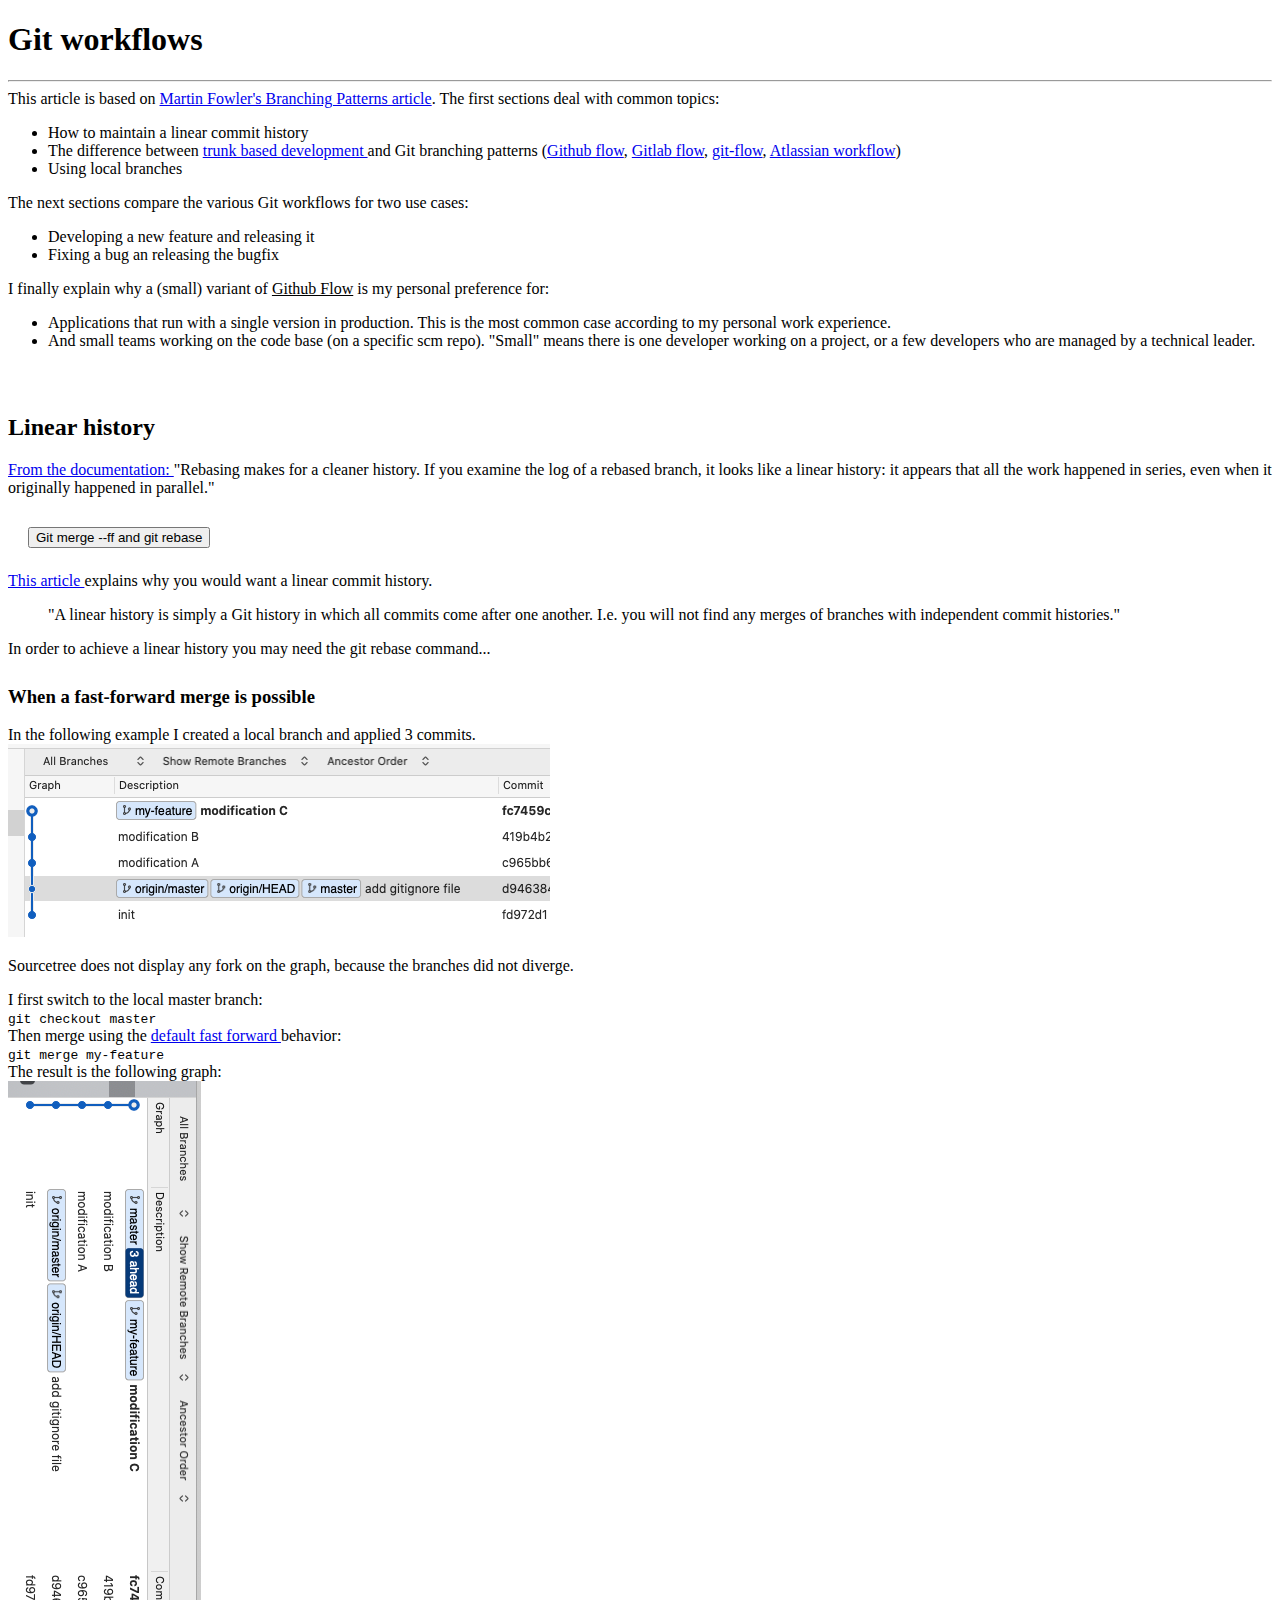
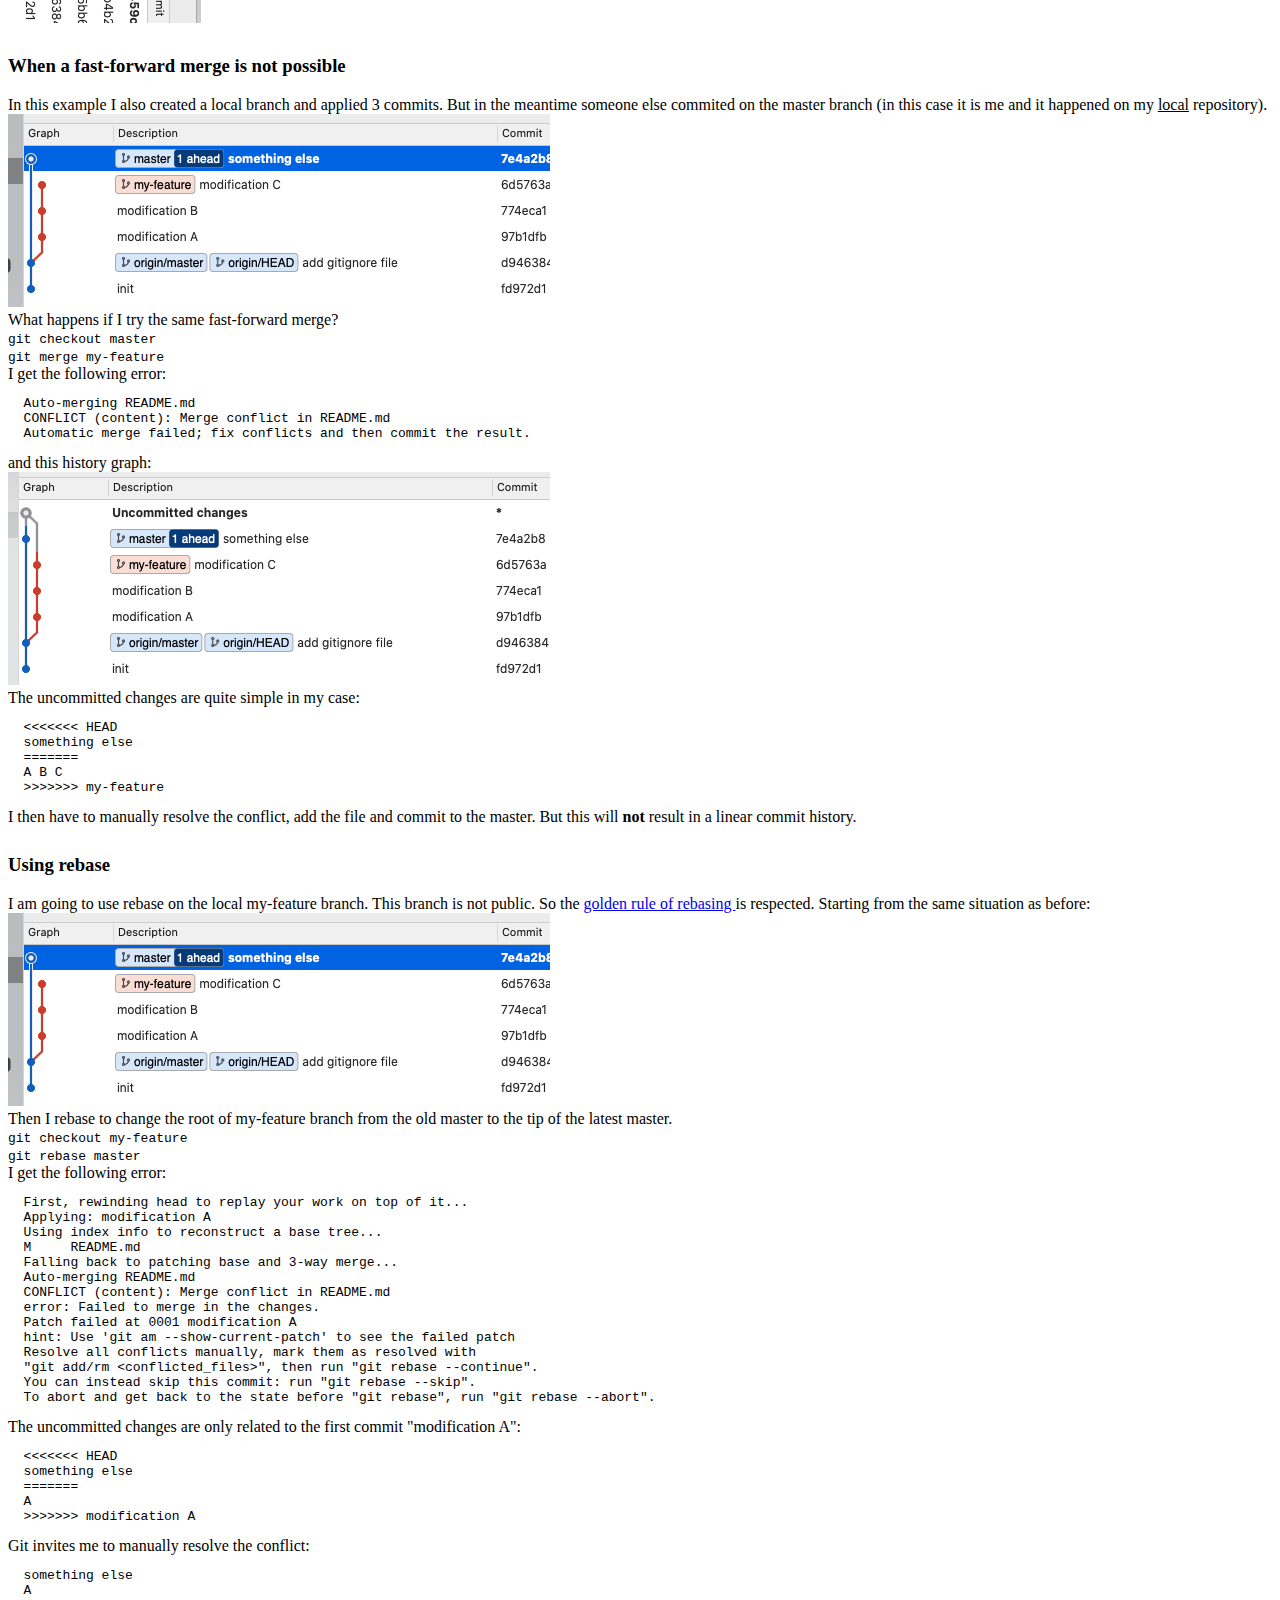
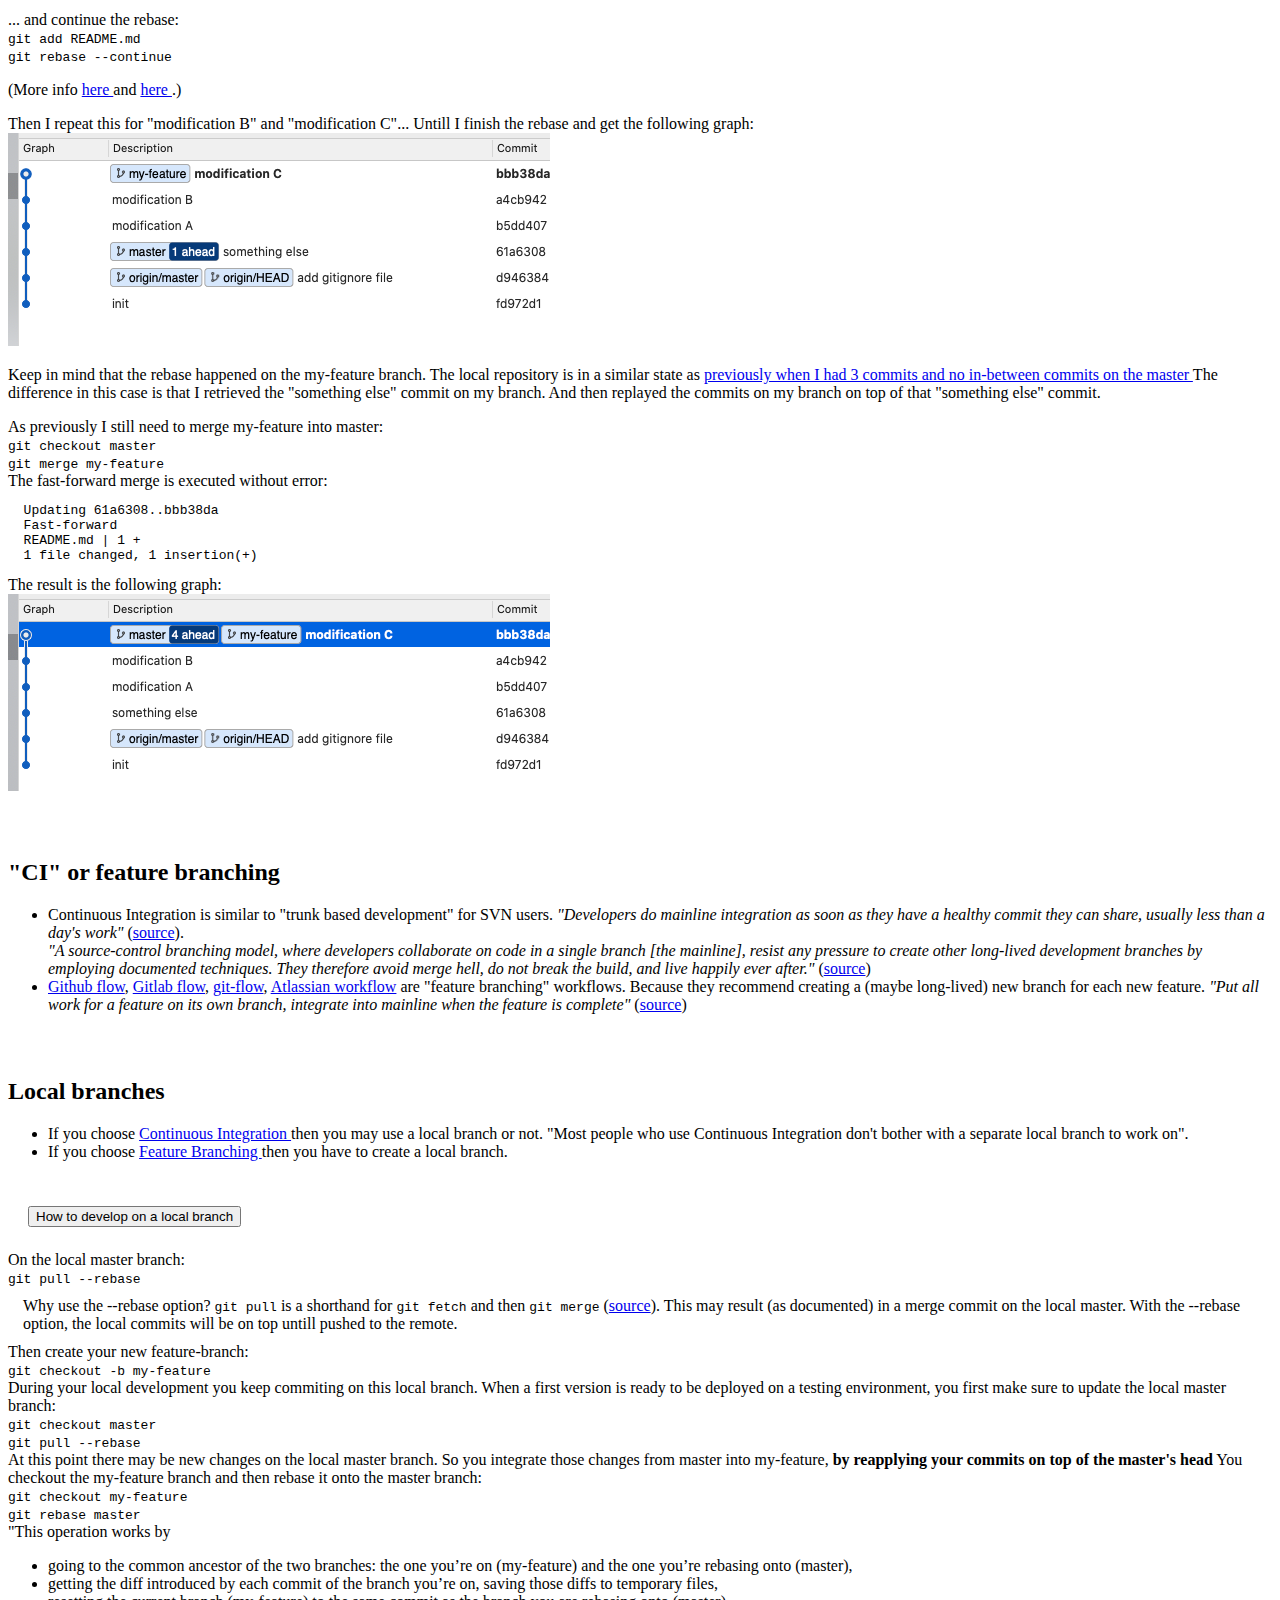
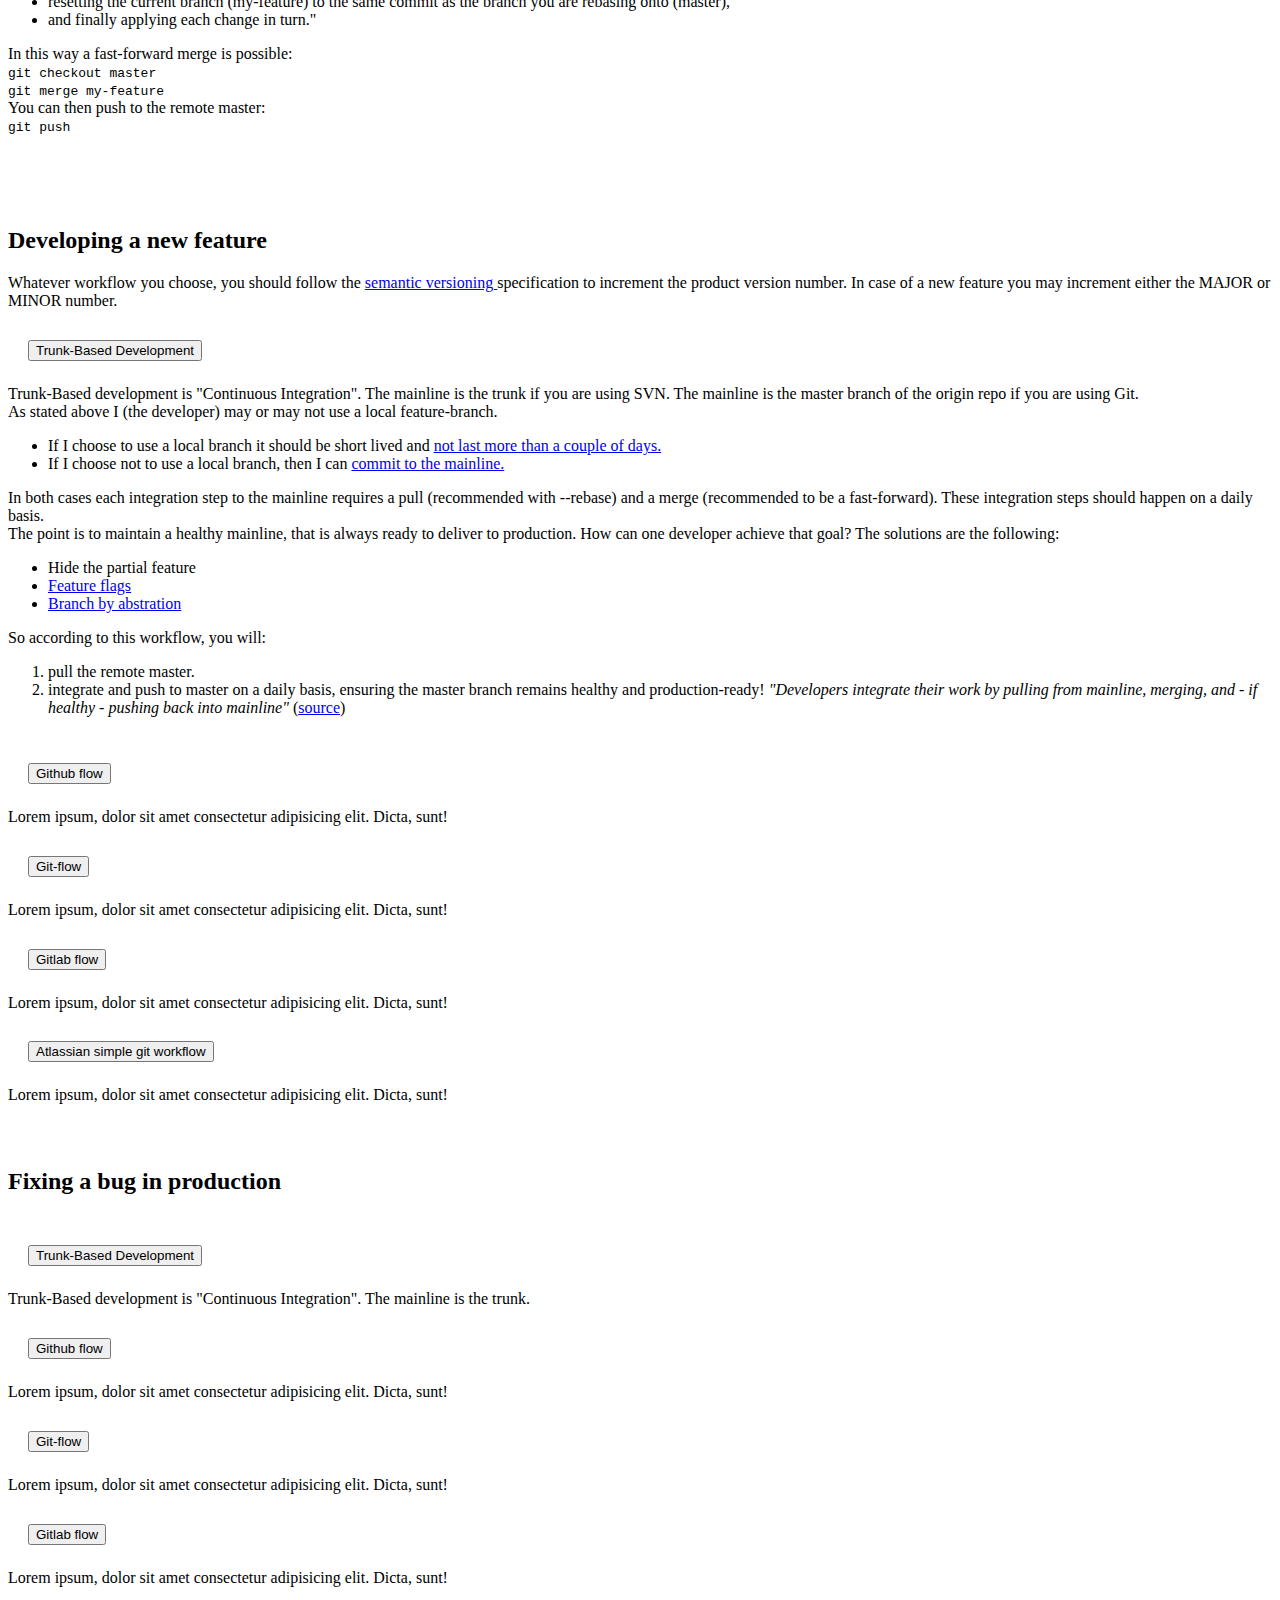
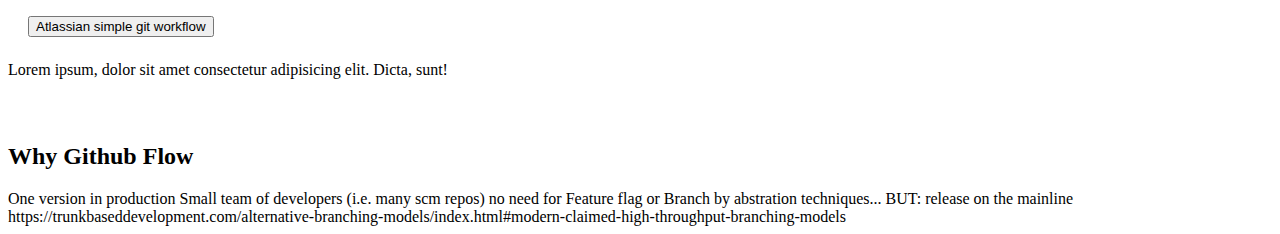
==== static/git-workflows/index.html @ 2df3dc52 "git workflows and macd simulation init" ====
<!DOCTYPE html>
<html lang="en">
  <head>
    <meta charset="UTF-8" />
    <meta name="viewport" content="width=device-width, initial-scale=1.0" />
    <title>Git workflows</title>

    <link rel="stylesheet" href="https://stackpath.bootstrapcdn.com/bootstrap/4.5.0/css/bootstrap.min.css" integrity="sha384-9aIt2nRpC12Uk9gS9baDl411NQApFmC26EwAOH8WgZl5MYYxFfc+NcPb1dKGj7Sk" crossorigin="anonymous">
    <script src="https://code.jquery.com/jquery-3.5.1.min.js" integrity="sha256-9/aliU8dGd2tb6OSsuzixeV4y/faTqgFtohetphbbj0=" crossorigin="anonymous"></script>
    <script src="https://stackpath.bootstrapcdn.com/bootstrap/4.5.0/js/bootstrap.min.js" integrity="sha384-OgVRvuATP1z7JjHLkuOU7Xw704+h835Lr+6QL9UvYjZE3Ipu6Tp75j7Bh/kR0JKI" crossorigin="anonymous"></script>
    <style>
      .card-header.custom-card-header {
        padding: 0.25rem 1.25rem;
      }
      h2.custom-h2 {
        margin-top: 4rem;
      }
      h3.custom-h3 {
        margin-top: 1.75rem;
      }
      img.custom-img {
        max-width: 100%;
      }
      p.custom-p {
        margin-top: 1rem;
      }
      .parenthese {
        margin: 10px 0 10px 15px;
      }
    </style>
  </head>
  <body>
    <div class="container">
      <div class="jumbotron">
        <h1 class="display-4">Git workflows</h1>
        <hr class="my-4">
          This article is based on 
          <a 
            target="_blank"
            href="https://martinfowler.com/articles/branching-patterns.html"  
          >Martin Fowler's Branching Patterns article</a>.
          The first sections deal with common topics:
          <ul>
            <li>How to maintain a linear commit history</li>
            <li>
              The difference between 
              <a
                target="_blank"
                href="https://trunkbaseddevelopment.com/"
              >
                trunk based development
              </a>
               and Git branching patterns
              (<a 
                target="_blank"
                href="https://guides.github.com/introduction/flow/"
              >Github flow</a>, 
              <a
                target="_blank"
                href="https://docs.gitlab.com/ee/topics/gitlab_flow.html"
              >Gitlab flow</a>, 
              <a
                target="_blank"
                href="https://nvie.com/posts/a-successful-git-branching-model/"
              >git-flow</a>, 
              <a
                target="_blank"
                href="https://www.atlassian.com/blog/git/simple-git-workflow-is-simple"
              >Atlassian workflow</a>)
            </li>
            <li>Using local branches</li>
          </ul>
          The next sections compare the various Git workflows for two use cases:
          <ul>
            <li>Developing a new feature and releasing it</li>
            <li>Fixing a bug an releasing the bugfix</li>
          </ul>
          I finally explain why a (small) variant of <u>Github Flow</u> is my personal preference for:
          <ul>
            <li>
              Applications that run with a single version in production. This is the most common case according to my personal work experience.
            </li>
            <li>
              And small teams working on the code base (on a specific scm repo).
              "Small" means there is one developer working on a project, 
              or a few developers who are managed by a technical leader.
            </li>
          </ul>
          
      </div>

      <div class="row">
        <div class="col-12">
          <h2 class="custom-h2">Linear history</h2>
          <div>
            <a
              target="_blank"
              href="https://git-scm.com/book/en/v2/Git-Branching-Rebasing"
            >
              From the documentation:
            </a>
            "Rebasing makes for a cleaner history. If you examine the log of a rebased branch, it looks like a linear history: it appears that all the work happened in series, even when it originally happened in parallel."
          </div>
          <div class="accordion" id="lh">
            <div class="card">
              <div class="card-header custom-card-header" id="lh-headingOne">
                <h2 class="mb-0">
                  <button
                    class="btn btn-link"
                    type="button"
                    data-toggle="collapse"
                    data-target="#lh-collapseOne"
                    aria-expanded="false"
                    aria-controls="lh-collapseOne"
                  >
                    Git merge --ff and git rebase
                  </button>
                </h2>
              </div>

              <div
                id="lh-collapseOne"
                class="collapse"
                aria-labelledby="lh-headingOne"
                data-parent="#lh"
              >
                <div class="card-body">
                  <a
                    target="_blank"
                    href="https://www.bitsnbites.eu/a-tidy-linear-git-history/"
                  >
                    This article
                  </a>
                  explains why you would want a linear commit history.
                  <blockquote class="blockquote">
                    "A linear history is simply a Git history in which all commits come
                    after one another. I.e. you will not find any merges of branches
                    with independent commit histories."
                  </blockquote>
                  In order to achieve a linear history you may need the git rebase
                  command...
                  <h3 class="custom-h3">When a fast-forward merge is possible</h3>
                  In the following example I created a local branch and applied 3
                  commits.
                  <div id="local-branch-3-commits">
                    <img class="custom-img" src="img/linear_history_1.png" alt="linear history 1" />
                  </div>
                  <p class="custom-p">
                    Sourcetree does not display any fork on the graph, because the
                    branches did not diverge.
                  </p>
                  I first switch to the local master branch:
                  <div>
                    <kbd>git checkout master</kbd>
                  </div>
                  Then merge using the
                  <a target="_blank" href="https://git-scm.com/docs/git-merge">
                    default fast forward
                  </a>
                  behavior:
                  <div>
                    <kbd>git merge my-feature</kbd>
                  </div>
                  The result is the following graph:
                  <div>
                    <img class="custom-img" src="img/linear_history_2.png" alt="linear history 2" />
                  </div>
                  <h3 class="custom-h3">When a fast-forward merge is not possible</h3>
                  In this example I also created a local branch and applied 3 commits.
                  But in the meantime someone else commited on the master branch (in
                  this case it is me and it happened on my <u>local</u> repository).
                  <div>
                    <img
                      class="custom-img"
                      src="img/non_linear_history_1.png"
                      alt="non linear history 1"
                    />
                  </div>
                  What happens if I try the same fast-forward merge?
                  <div>
                    <kbd>git checkout master</kbd>
                  </div>
                  <div>
                    <kbd>git merge my-feature</kbd>
                  </div>
                  I get the following error:
                  <div>
                    <pre>
  Auto-merging README.md
  CONFLICT (content): Merge conflict in README.md
  Automatic merge failed; fix conflicts and then commit the result.</pre>
                  </div>
                  and this history graph:
                  <div>
                    <img
                      class="custom-img"
                      src="img/non_linear_history_2.png"
                      alt="non linear history 2"
                    />
                  </div>
                  The uncommitted changes are quite simple in my case:
                  <pre>
  <<<<<<< HEAD
  something else
  =======
  A B C
  >>>>>>> my-feature</pre>
                  I then have to manually resolve the conflict, add the file and commit to the master.
                  But this will <b>not</b> result in a linear commit history.
                  <h3 class="custom-h3">Using rebase</h3>
                  I am going to use rebase on the local my-feature branch. This branch is not public.
                  So the 
                  <a target="_blank" href="https://www.atlassian.com/git/tutorials/merging-vs-rebasing#the-golden-rule-of-rebasing">
                    golden rule of rebasing
                  </a> is respected.
                  Starting from the same situation as before:
                  <div>
                    <img
                      class="custom-img"
                      src="img/non_linear_history_1.png"
                      alt="non linear history 1"
                    />
                  </div>
                  Then I rebase to change the root of my-feature branch from the old master to the tip of the latest master.
                  <div>
                    <kbd>git checkout my-feature</kbd>
                  </div>
                  <div>
                    <kbd>git rebase master</kbd>
                  </div>
                  I get the following error:
                  <pre>
  First, rewinding head to replay your work on top of it...
  Applying: modification A
  Using index info to reconstruct a base tree...
  M	README.md
  Falling back to patching base and 3-way merge...
  Auto-merging README.md
  CONFLICT (content): Merge conflict in README.md
  error: Failed to merge in the changes.
  Patch failed at 0001 modification A
  hint: Use 'git am --show-current-patch' to see the failed patch
  Resolve all conflicts manually, mark them as resolved with
  "git add/rm &lt;conflicted_files&gt;", then run "git rebase --continue".
  You can instead skip this commit: run "git rebase --skip".
  To abort and get back to the state before "git rebase", run "git rebase --abort".</pre>
                  The uncommitted changes are only related to the first commit "modification A":
                  <pre>
  <<<<<<< HEAD
  something else
  =======
  A
  >>>>>>> modification A</pre>
                  Git invites me to manually resolve the conflict:
                  <pre>
  something else
  A</pre>
                  ... and continue the rebase:
                  <div>
                    <kbd>git add README.md</kbd>
                  </div>
                  <div>
                    <kbd>git rebase --continue</kbd>
                  </div>
                  <p class="custom-p">
                    (More info
                    <a target="_blank" href="https://help.github.com/en/github/using-git/resolving-merge-conflicts-after-a-git-rebase">
                      here
                    </a>
                      and 
                    <a target="_blank" href="https://help.github.com/en/github/collaborating-with-issues-and-pull-requests/resolving-a-merge-conflict-using-the-command-line">
                      here
                    </a> 
                      .)
                  </p>
                  Then I repeat this for "modification B" and "modification C"...
                  Untill I finish the rebase and get the following graph:
                  <div>
                    <img
                      class="custom-img"
                      src="img/rebase_1.png"
                      alt="rebase 1"
                    />
                  </div>
                  <p class="custom-p">
                    Keep in mind that the rebase happened on the my-feature branch</b>.
                    The local repository is in a similar state as 
                    <a href="#local-branch-3-commits">
                        previously when I had 3 commits and no in-between commits on the master
                    </a>
                    The difference in this case is that I retrieved the "something else" commit on my branch.
                    And then replayed the commits on my branch on top of that "something else" commit.
                  </p>
                  
                  As previously I still need to merge my-feature into master:
                  <div>
                    <kbd>git checkout master</kbd>
                  </div>
                  <div>
                    <kbd>git merge my-feature</kbd>
                  </div>
                  The fast-forward merge is executed without error:
                  <pre>
  Updating 61a6308..bbb38da
  Fast-forward
  README.md | 1 +
  1 file changed, 1 insertion(+)</pre>
                  The result is the following graph:
                  <div>
                    <img
                      class="custom-img"
                      src="img/rebase_2.png"
                      alt="rebase 2"
                    />
                  </div>
                </div>
              </div>
            </div><!-- card -->
          </div><!-- accordion -->
        </div><!-- col-12 -->
      </div><!-- row -->

      <div class="row">
        <div class="col-12">
          <h2 class="custom-h2">"CI" or feature branching</h2>
          <ul>
            <li>
              Continuous Integration is similar to "trunk based development" for SVN users.
              <i>"Developers do mainline integration as soon as they have a healthy commit they can share, usually less than a day's work"</i> 
              (<a target="_blank" href="https://martinfowler.com/articles/branching-patterns.html#continuous-integration">source</a>).
              <br><i>"A source-control branching model, where developers collaborate on code in a single branch [the mainline], 
              resist any pressure to create other long-lived development branches by employing documented techniques. 
              They therefore avoid merge hell, do not break the build, and live happily ever after."</i>
              (<a targt="_blank" href="https://trunkbaseddevelopment.com/">source</a>)
            </li>
            <li>
              <a 
                target="_blank"
                href="https://guides.github.com/introduction/flow/"
              >Github flow</a>, 
              <a
                target="_blank"
                href="https://docs.gitlab.com/ee/topics/gitlab_flow.html"
              >Gitlab flow</a>, 
              <a
                target="_blank"
                href="https://nvie.com/posts/a-successful-git-branching-model/"
              >git-flow</a>, 
              <a
                target="_blank"
                href="https://www.atlassian.com/blog/git/simple-git-workflow-is-simple"
              >Atlassian workflow</a> are "feature branching" workflows. Because they recommend creating a (maybe long-lived) new branch for each new feature.
              <i>"Put all work for a feature on its own branch, integrate into mainline when the feature is complete"</i> 
              (<a target="_blank", href="https://martinfowler.com/articles/branching-patterns.html#feature-branching">source</a>)
            </li>
          </ul>
        </div><!-- col-12 -->
      </div><!-- row -->

      <div class="row">
        <div class="col-12">
          <h2 class="custom-h2">Local branches</h2>
          <ul>
            <li>
              If you choose
              <a
                target="_blank"
                href="https://martinfowler.com/articles/branching-patterns.html#continuous-integration"
              >
                Continuous Integration
              </a>
              then you may use a local branch or not. "Most people who
              use Continuous Integration don't bother with a separate
              local branch to work on".
            </li>
            <li>
              If you choose
              <a
                target="_blank"
                href="https://martinfowler.com/articles/branching-patterns.html#feature-branching"
              >
                Feature Branching
              </a>
              then you have to create a local branch.
            </li>
          </ul>

          <div class="accordion" id="lb">
            <div class="card">
              <div class="card-header custom-card-header" id="lb-headingOne">
                <h2 class="mb-0">
                  <button
                    class="btn btn-link"
                    type="button"
                    data-toggle="collapse"
                    data-target="#lb-collapseOne"
                    aria-expanded="false"
                    aria-controls="lb-collapseOne"
                  >
                    How to develop on a local branch
                  </button>
                </h2>
              </div>

              <div
                id="lb-collapseOne"
                class="collapse"
                aria-labelledby="lb-headingOne"
                data-parent="#lb"
              >
                <div class="card-body">
                  On the local master branch:
                  <div>
                    <kbd>git pull --rebase</kbd>
                  </div>
                  <div class="parenthese">
                    Why use the --rebase option? <kbd>git pull</kbd> is a shorthand for <kbd>git fetch</kbd>
                     and then <kbd>git merge</kbd> (<a target="_blank" href="https://git-scm.com/docs/git-pull">source</a>).
                     This may result (as documented) in a merge commit on the local master. With the --rebase option, the local commits
                      will be on top untill pushed to the remote.
                  </div>
                  Then create your new feature-branch:
                  <div>
                    <kbd>git checkout -b my-feature</kbd>
                  </div>
                  During your local development you keep commiting on this local branch. 
                  When a first version is ready to be deployed on a testing environment,
                   you first make sure to update the local master branch:
                   <div>
                     <kbd>git checkout master</kbd>
                   </div>
                   <div>
                     <kbd>git pull --rebase</kbd>
                   </div>
                   At this point there may be new changes on the local master branch.
                   So you integrate those changes from master into my-feature, <b>by reapplying your commits on top of the master's head</b>
                   You checkout the my-feature branch and then rebase it onto the master branch:
                   <div>
                     <kbd>git checkout my-feature</kbd>
                   </div>
                   <div>
                     <kbd>git rebase master</kbd>
                   </div>
                   "This operation works by 
                   <ul>
                     <li>
                       going to the common ancestor of the two branches: 
                       the one you’re on (my-feature) and the one you’re rebasing onto (master),
                     </li>
                     <li>
                        getting the diff introduced by each commit of the branch you’re on, saving those diffs to temporary files,
                     </li>
                     <li>
                        resetting the current branch (my-feature) to the same commit as the branch you are rebasing onto (master),
                     </li>
                     <li>
                        and finally applying each change in turn."
                     </li>
                   </ul>
                      In this way a fast-forward merge is possible:
                      <div>
                        <kbd>git checkout master</kbd>
                      </div>
                      <div>
                        <kbd>git merge my-feature</kbd>
                      </div>
                      You can then push to the remote master:
                      <div>
                        <kbd>git push</kbd>
                      </div>
                  <pre>
                  </pre>
                </div>
              </div>
            </div><!-- card -->
          </div><!-- accordion -->
        </div><!-- col-12 -->
      </div><!-- row -->

      <div class="row">
        <div class="col-12">
          <h2 class="custom-h2">Developing a new feature</h2>
          Whatever workflow you choose, you should follow the 
          <a
            target="_blank"
            href="https://semver.org/"
          >
            semantic versioning
          </a>
          specification to increment the product version number.
          In case of a new feature you may increment either the MAJOR or MINOR number.
          <div class="accordion" id="dnf">
            <div class="card">
              <div class="card-header custom-card-header" id="dnf-headingTwo">
                <h2 class="mb-0">
                  <button
                    class="btn btn-link collapsed"
                    type="button"
                    data-toggle="collapse"
                    data-target="#dnf-collapseTwo"
                    aria-expanded="false"
                    aria-controls="dnf-collapseTwo"
                  >
                    Trunk-Based Development
                  </button>
                </h2>
              </div>
              <div
                id="dnf-collapseTwo"
                class="collapse"
                aria-labelledby="dnf-headingTwo"
                data-parent="#dnf"
              >
                <div class="card-body">
                  <div>
                    Trunk-Based development is "Continuous Integration". 
                    The mainline is the trunk if you are using SVN.
                    The mainline is the master branch of the origin repo if you are using Git.
                  </div>
                  <div>
                    As stated above I (the developer) may or may not use a local feature-branch.
                    <ul>
                      <li>
                        If I choose to use a local branch it should be short lived and 
                        <a
                          target="_blank"
                          href="https://trunkbaseddevelopment.com/short-lived-feature-branches/"
                        >
                          not last more than a couple of days.
                        </a>
                      </li>
                      <li>
                        If I choose not to use a local branch, then I can 
                        <a
                          target="_blank"
                          href="https://trunkbaseddevelopment.com/committing-straight-to-the-trunk/"
                        >
                          commit to the mainline.
                        </a>
                      </li>
                    </ul>
                    In both cases each integration step to the mainline requires a pull 
                    (recommended with --rebase) and a merge (recommended to be a fast-forward).
                    These integration steps should happen on a daily basis.
                  </div>
                  <div>
                    The point is to maintain a healthy mainline, that is always ready to deliver to production.
                    How can one developer achieve that goal?
                    The solutions are the following:
                    <ul>
                      <li>
                        Hide the partial feature
                      </li>
                      <li>
                        <a
                          target="_blank"
                          href="https://trunkbaseddevelopment.com/feature-flags/"
                        >
                          Feature flags
                        </a>
                      </li>
                      <li>
                        <a
                          target="_blank"
                          href="https://trunkbaseddevelopment.com/branch-by-abstraction/"
                        >
                          Branch by abstration
                      </a>
                      </li>
                    </ul>
                  </div>
                  So according to this workflow, you will:
                  <ol>
                    <li>
                      pull the remote master.
                    </li>
                    <li>
                      integrate and push to master on a daily basis, ensuring the master branch remains healthy and production-ready!
                      <i>"Developers integrate their work by pulling from mainline, merging, and - if healthy - pushing back into mainline"</i>
                      (<a target="_blank" href="https://martinfowler.com/articles/branching-patterns.html#mainline-integration">source</a>)
                    </li>
                  </ol>

                </div><!-- card-body -->
              </div><!-- collapse -->
            </div><!-- card -->
            <div class="card">
              <div class="card-header custom-card-header" id="dnf-headingThree">
                <h2 class="mb-0">
                  <button
                    class="btn btn-link collapsed"
                    type="button"
                    data-toggle="collapse"
                    data-target="#dnf-collapseThree"
                    aria-expanded="false"
                    aria-controls="dnf-collapseThree"
                  >
                    Github flow
                  </button>
                </h2>
              </div>
              <div
                id="dnf-collapseThree"
                class="collapse"
                aria-labelledby="dnf-headingThree"
                data-parent="#dnf"
              >
                <div class="card-body">
                  Lorem ipsum, dolor sit amet consectetur adipisicing elit.
                  Dicta, sunt!
                </div>
              </div>
            </div>
            <div class="card">
              <div class="card-header custom-card-header" id="dnf-headingFour">
                <h2 class="mb-0">
                  <button
                    class="btn btn-link collapsed"
                    type="button"
                    data-toggle="collapse"
                    data-target="#dnf-collapseFour"
                    aria-expanded="false"
                    aria-controls="dnf-collapseFour"
                  >
                    Git-flow
                  </button>
                </h2>
              </div>
              <div
                id="dnf-collapseFour"
                class="collapse"
                aria-labelledby="dnf-headingFour"
                data-parent="#dnf"
              >
                <div class="card-body">
                  Lorem ipsum, dolor sit amet consectetur adipisicing elit.
                  Dicta, sunt!
                </div>
              </div>
            </div>
            <div class="card">
              <div class="card-header custom-card-header" id="dnf-headingFive">
                <h2 class="mb-0">
                  <button
                    class="btn btn-link collapsed"
                    type="button"
                    data-toggle="collapse"
                    data-target="#dnf-collapseFive"
                    aria-expanded="false"
                    aria-controls="dnf-collapseFive"
                  >
                    Gitlab flow
                  </button>
                </h2>
              </div>
              <div
                id="dnf-collapseFive"
                class="collapse"
                aria-labelledby="dnf-headingFive"
                data-parent="#dnf"
              >
                <div class="card-body">
                  Lorem ipsum, dolor sit amet consectetur adipisicing elit.
                  Dicta, sunt!
                </div>
              </div>
            </div>
            <div class="card">
              <div class="card-header custom-card-header" id="dnf-headingSix">
                <h2 class="mb-0">
                  <button
                    class="btn btn-link collapsed"
                    type="button"
                    data-toggle="collapse"
                    data-target="#dnf-collapseSix"
                    aria-expanded="false"
                    aria-controls="dnf-collapseSix"
                  >
                    Atlassian simple git workflow
                  </button>
                </h2>
              </div>
              <div
                id="dnf-collapseSix"
                class="collapse"
                aria-labelledby="dnf-headingSix"
                data-parent="#dnf"
              >
                <div class="card-body">
                  Lorem ipsum, dolor sit amet consectetur adipisicing elit.
                  Dicta, sunt!
                </div>
              </div>
            </div>
          </div>
        </div><!-- col-12 -->
      </div><!-- row -->

      <div class="row">
        <div class="col-12">
          <h2 class="custom-h2">Fixing a bug in production</h2>

          <div class="accordion" id="fbp">
            <div class="card">
              <div class="card-header custom-card-header" id="fbp-headingTwo">
                <h2 class="mb-0">
                  <button
                    class="btn btn-link collapsed"
                    type="button"
                    data-toggle="collapse"
                    data-target="#fbp-collapseTwo"
                    aria-expanded="false"
                    aria-controls="fbp-collapseTwo"
                  >
                    Trunk-Based Development
                  </button>
                </h2>
              </div>
              <div
                id="fbp-collapseTwo"
                class="collapse"
                aria-labelledby="fbp-headingTwo"
                data-parent="#fbp"
              >
                <div class="card-body">
                  <div>
                    Trunk-Based development is "Continuous Integration". The mainline is the trunk.
                  </div>
                </div>
              </div>
            </div>
            <div class="card">
              <div class="card-header custom-card-header" id="fbp-headingThree">
                <h2 class="mb-0">
                  <button
                    class="btn btn-link collapsed"
                    type="button"
                    data-toggle="collapse"
                    data-target="#fbp-collapseThree"
                    aria-expanded="false"
                    aria-controls="fbp-collapseThree"
                  >
                    Github flow
                  </button>
                </h2>
              </div>
              <div
                id="fbp-collapseThree"
                class="collapse"
                aria-labelledby="fbp-headingThree"
                data-parent="#fbp"
              >
                <div class="card-body">
                  Lorem ipsum, dolor sit amet consectetur adipisicing elit.
                  Dicta, sunt!
                </div>
              </div>
            </div>
            <div class="card">
              <div class="card-header custom-card-header" id="fbp-headingFour">
                <h2 class="mb-0">
                  <button
                    class="btn btn-link collapsed"
                    type="button"
                    data-toggle="collapse"
                    data-target="#fbp-collapseFour"
                    aria-expanded="false"
                    aria-controls="fbp-collapseFour"
                  >
                    Git-flow
                  </button>
                </h2>
              </div>
              <div
                id="fbp-collapseFour"
                class="collapse"
                aria-labelledby="fbp-headingFour"
                data-parent="#fbp"
              >
                <div class="card-body">
                  Lorem ipsum, dolor sit amet consectetur adipisicing elit.
                  Dicta, sunt!
                </div>
              </div>
            </div>
            <div class="card">
              <div class="card-header custom-card-header" id="fbp-headingFive">
                <h2 class="mb-0">
                  <button
                    class="btn btn-link collapsed"
                    type="button"
                    data-toggle="collapse"
                    data-target="#fbp-collapseFive"
                    aria-expanded="false"
                    aria-controls="fbp-collapseFive"
                  >
                    Gitlab flow
                  </button>
                </h2>
              </div>
              <div
                id="fbp-collapseFive"
                class="collapse"
                aria-labelledby="fbp-headingFive"
                data-parent="#fbp"
              >
                <div class="card-body">
                  Lorem ipsum, dolor sit amet consectetur adipisicing elit.
                  Dicta, sunt!
                </div>
              </div>
            </div>
            <div class="card">
              <div class="card-header custom-card-header" id="fbp-headingSix">
                <h2 class="mb-0">
                  <button
                    class="btn btn-link collapsed"
                    type="button"
                    data-toggle="collapse"
                    data-target="#fbp-collapseSix"
                    aria-expanded="false"
                    aria-controls="fbp-collapseSix"
                  >
                    Atlassian simple git workflow
                  </button>
                </h2>
              </div>
              <div
                id="fbp-collapseSix"
                class="collapse"
                aria-labelledby="fbp-headingSix"
                data-parent="#fbp"
              >
                <div class="card-body">
                  Lorem ipsum, dolor sit amet consectetur adipisicing elit.
                  Dicta, sunt!
                </div>
              </div>
            </div>
          </div>
        </div><!-- col-12 -->
      </div><!-- row -->    

      <div class="row">
        <div class="col-12">
          <h2 class="custom-h2">Why Github Flow</h2>
          One version in production
          Small team of developers (i.e. many scm repos)
          no need for Feature flag or Branch by abstration techniques... 

          BUT: release on the mainline
          https://trunkbaseddevelopment.com/alternative-branching-models/index.html#modern-claimed-high-throughput-branching-models
        </div><!-- col-12 -->
      </div><!-- row --> 

    </div>
  </body>
</html>
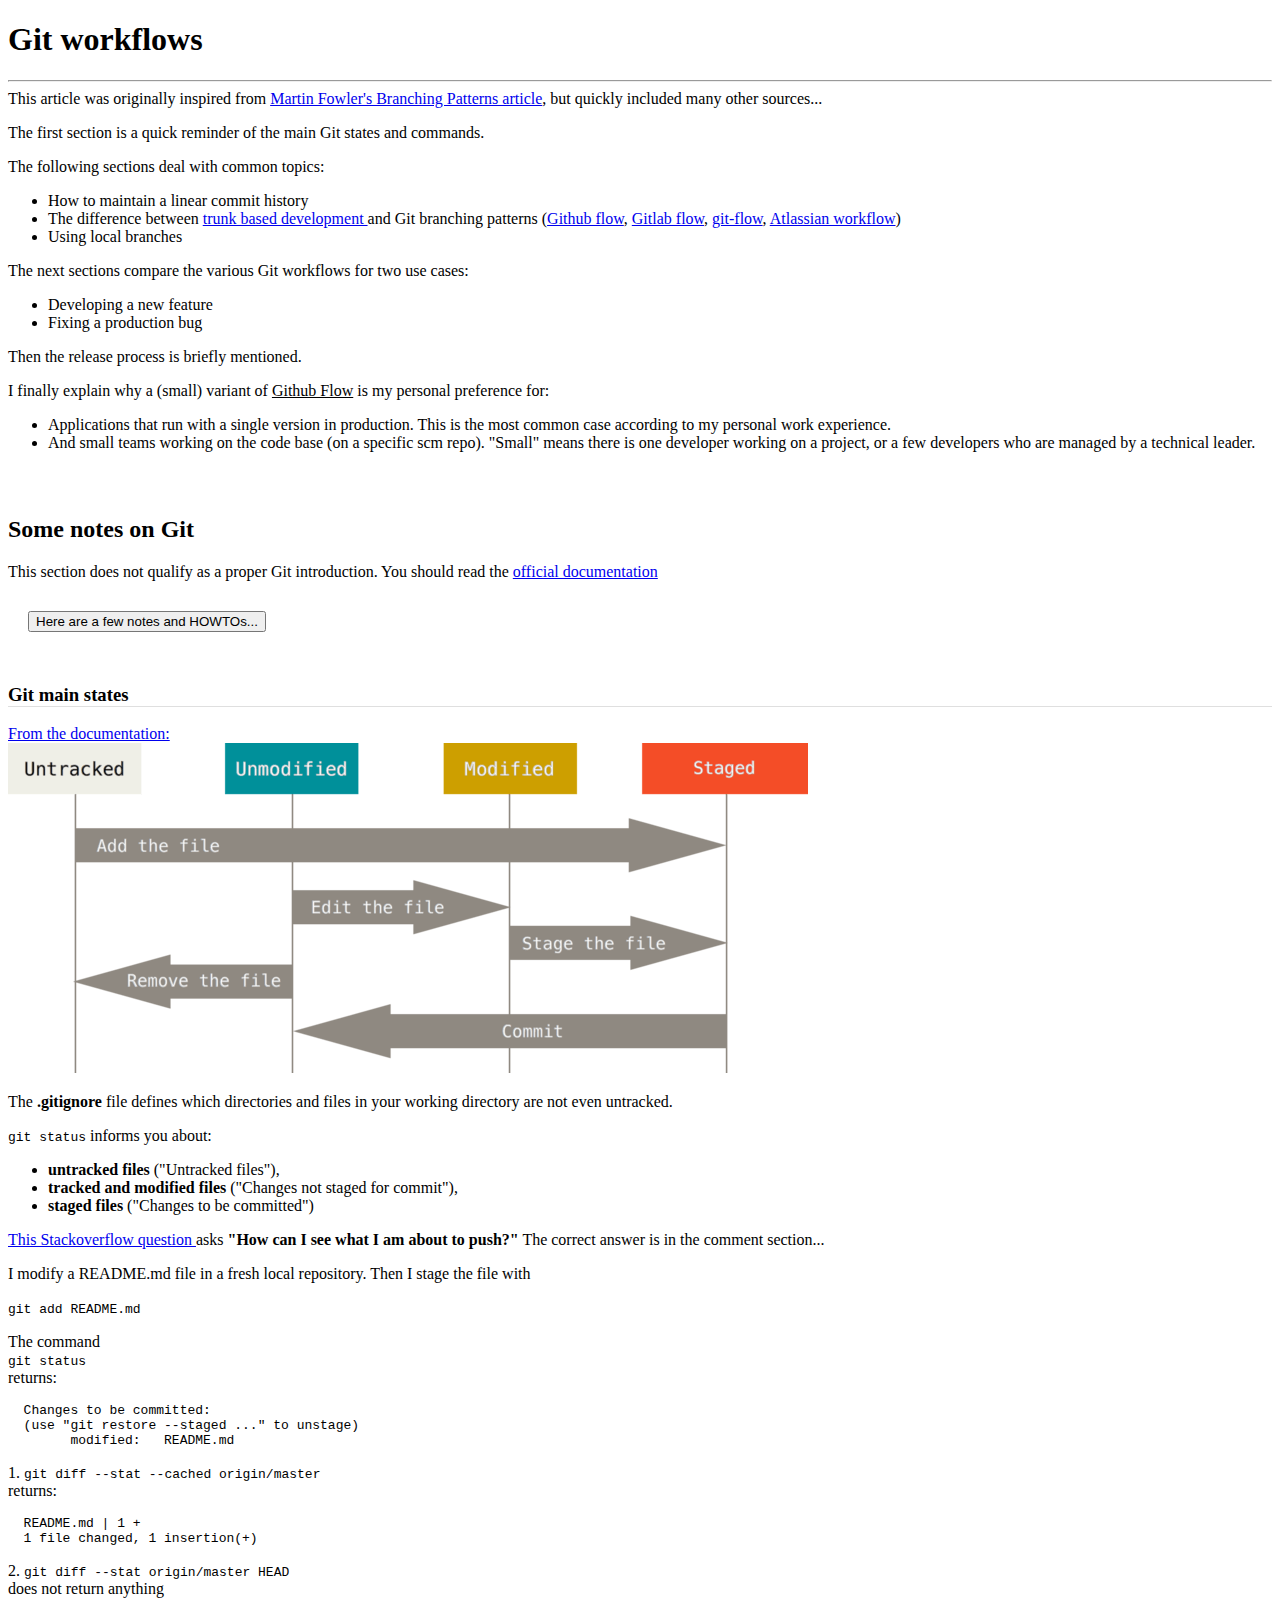
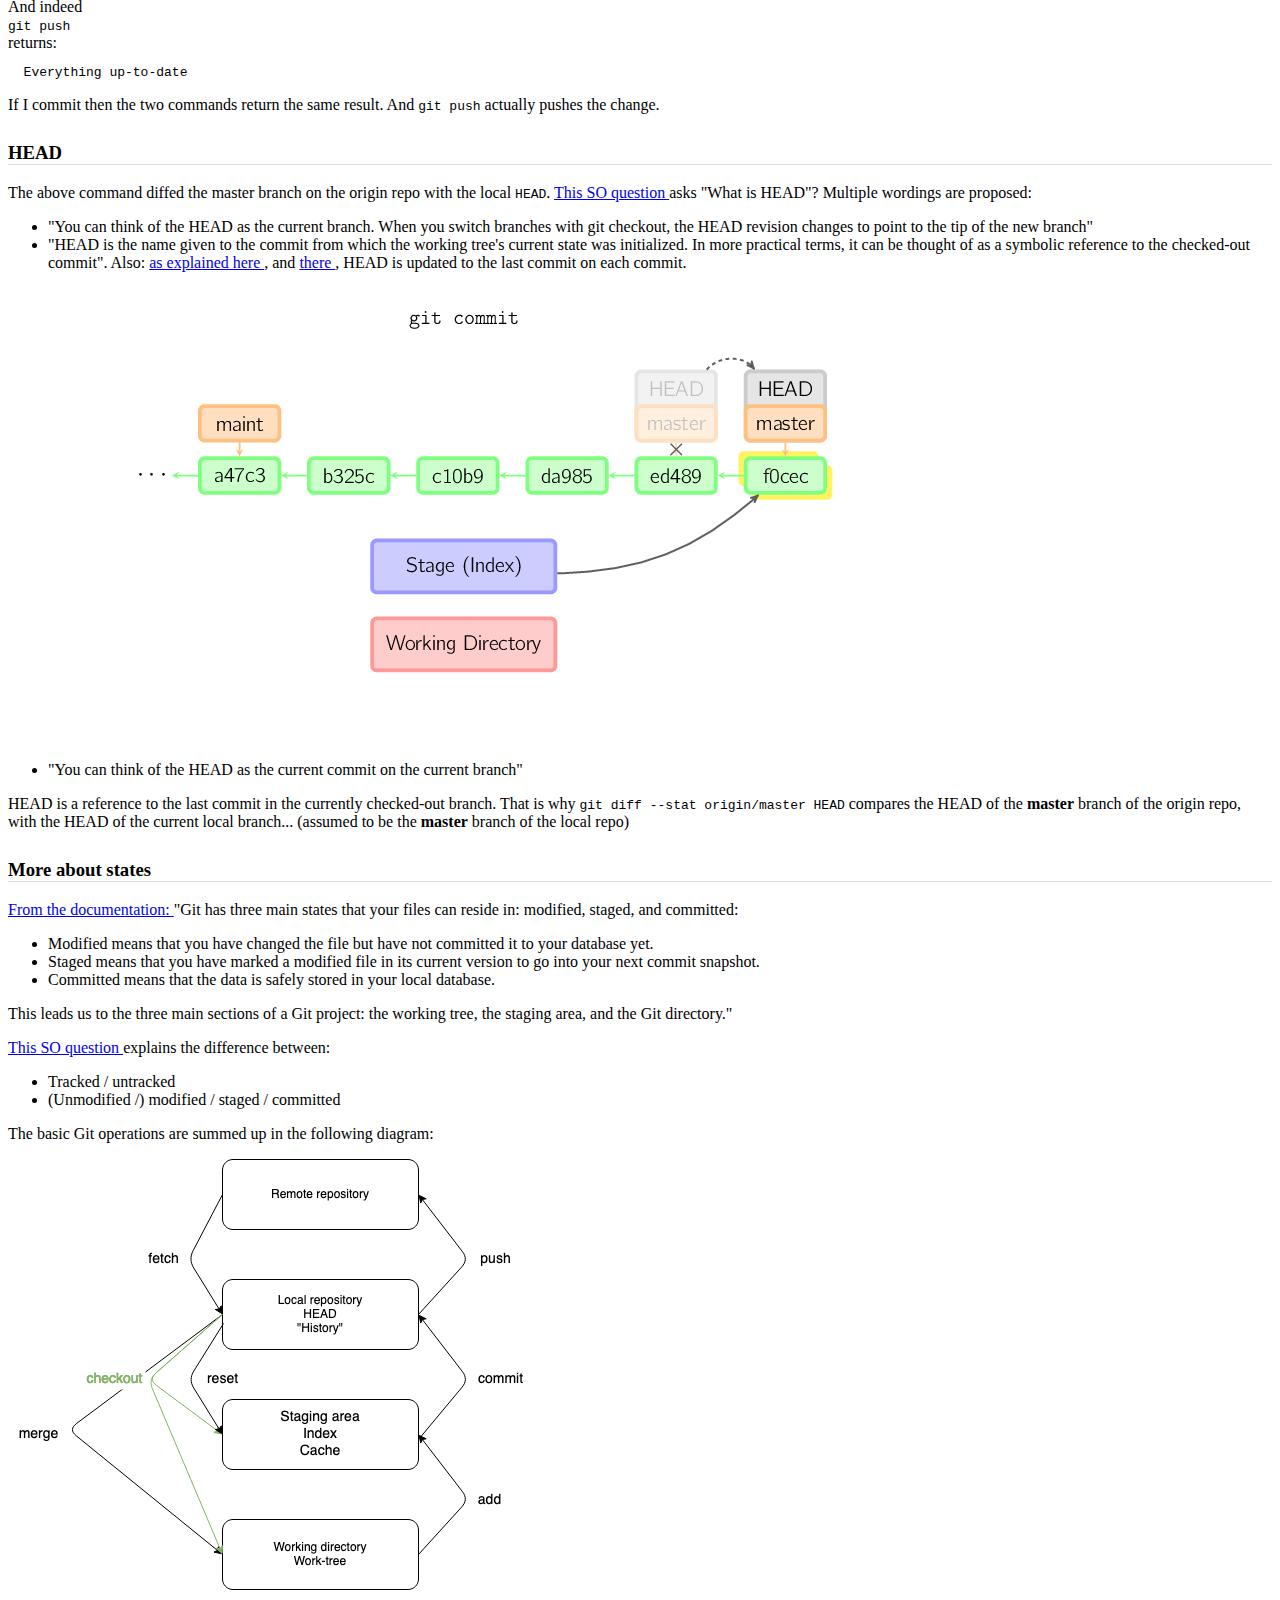
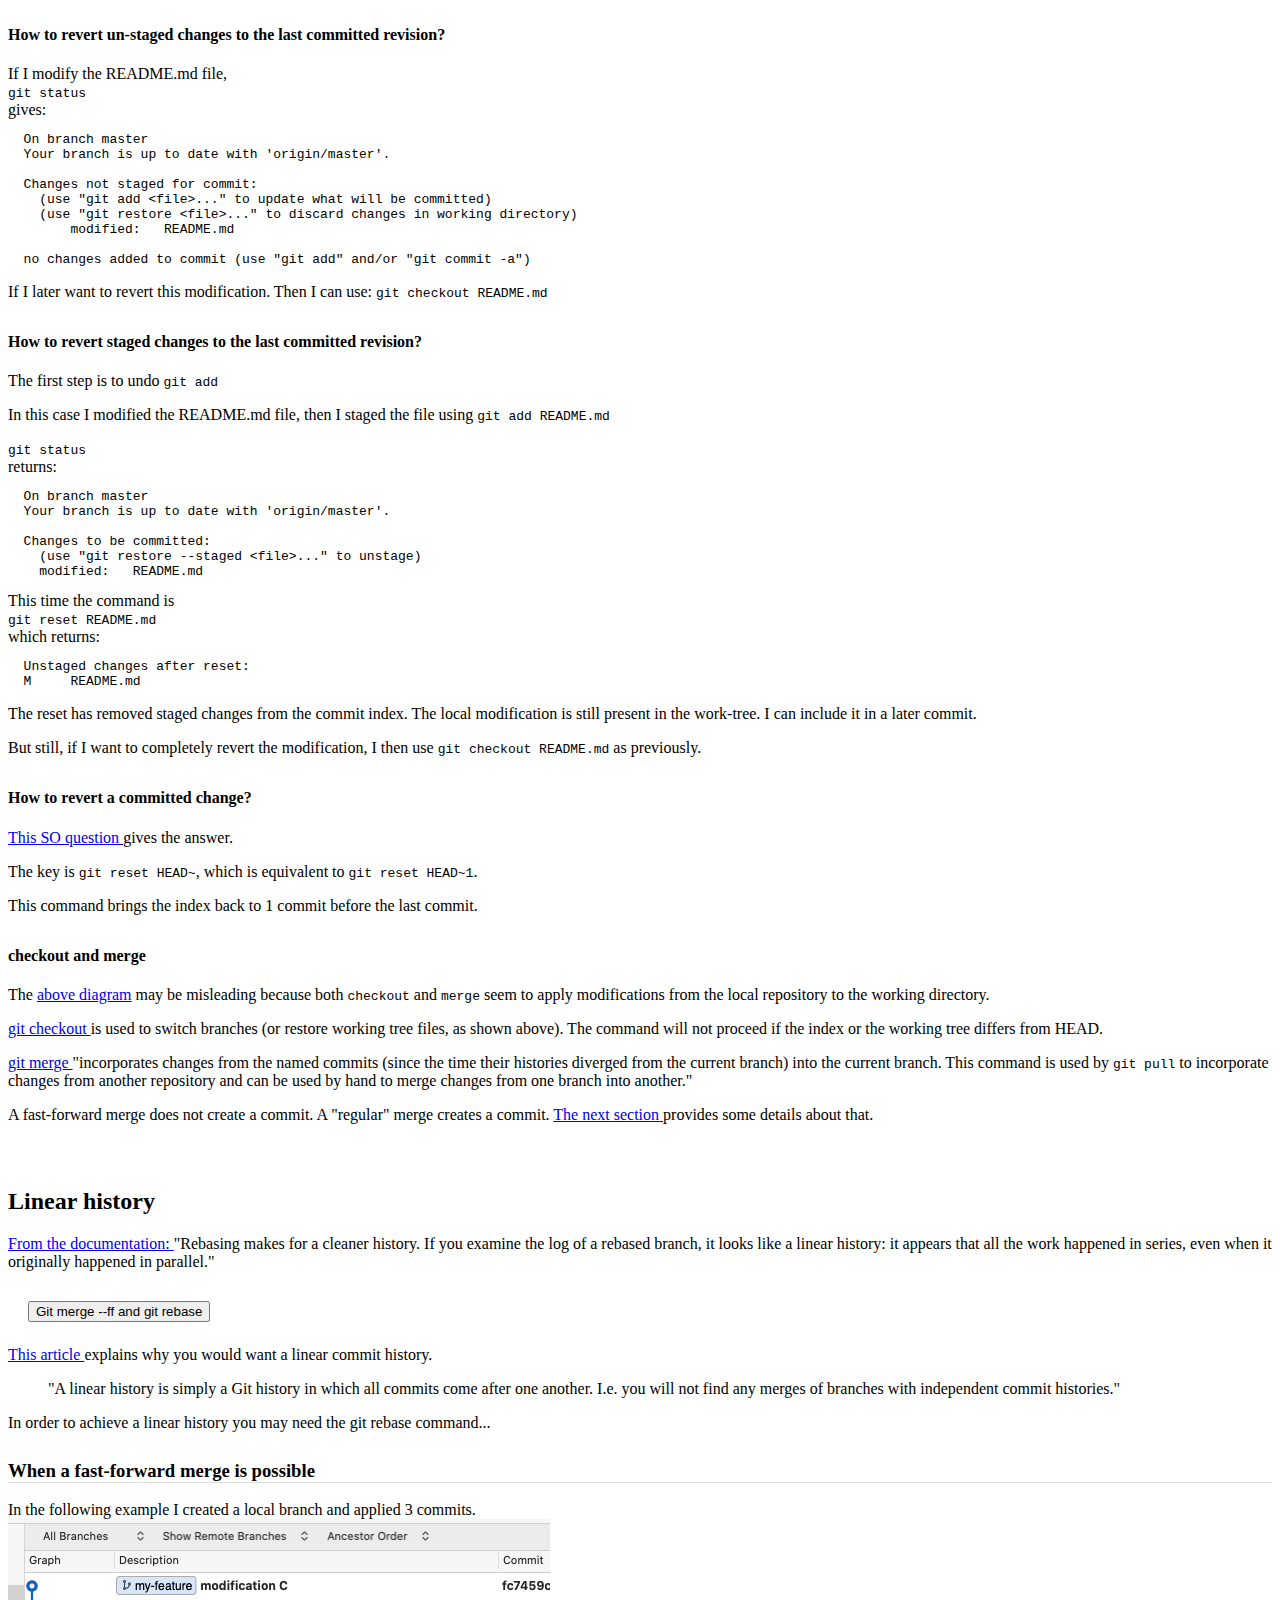
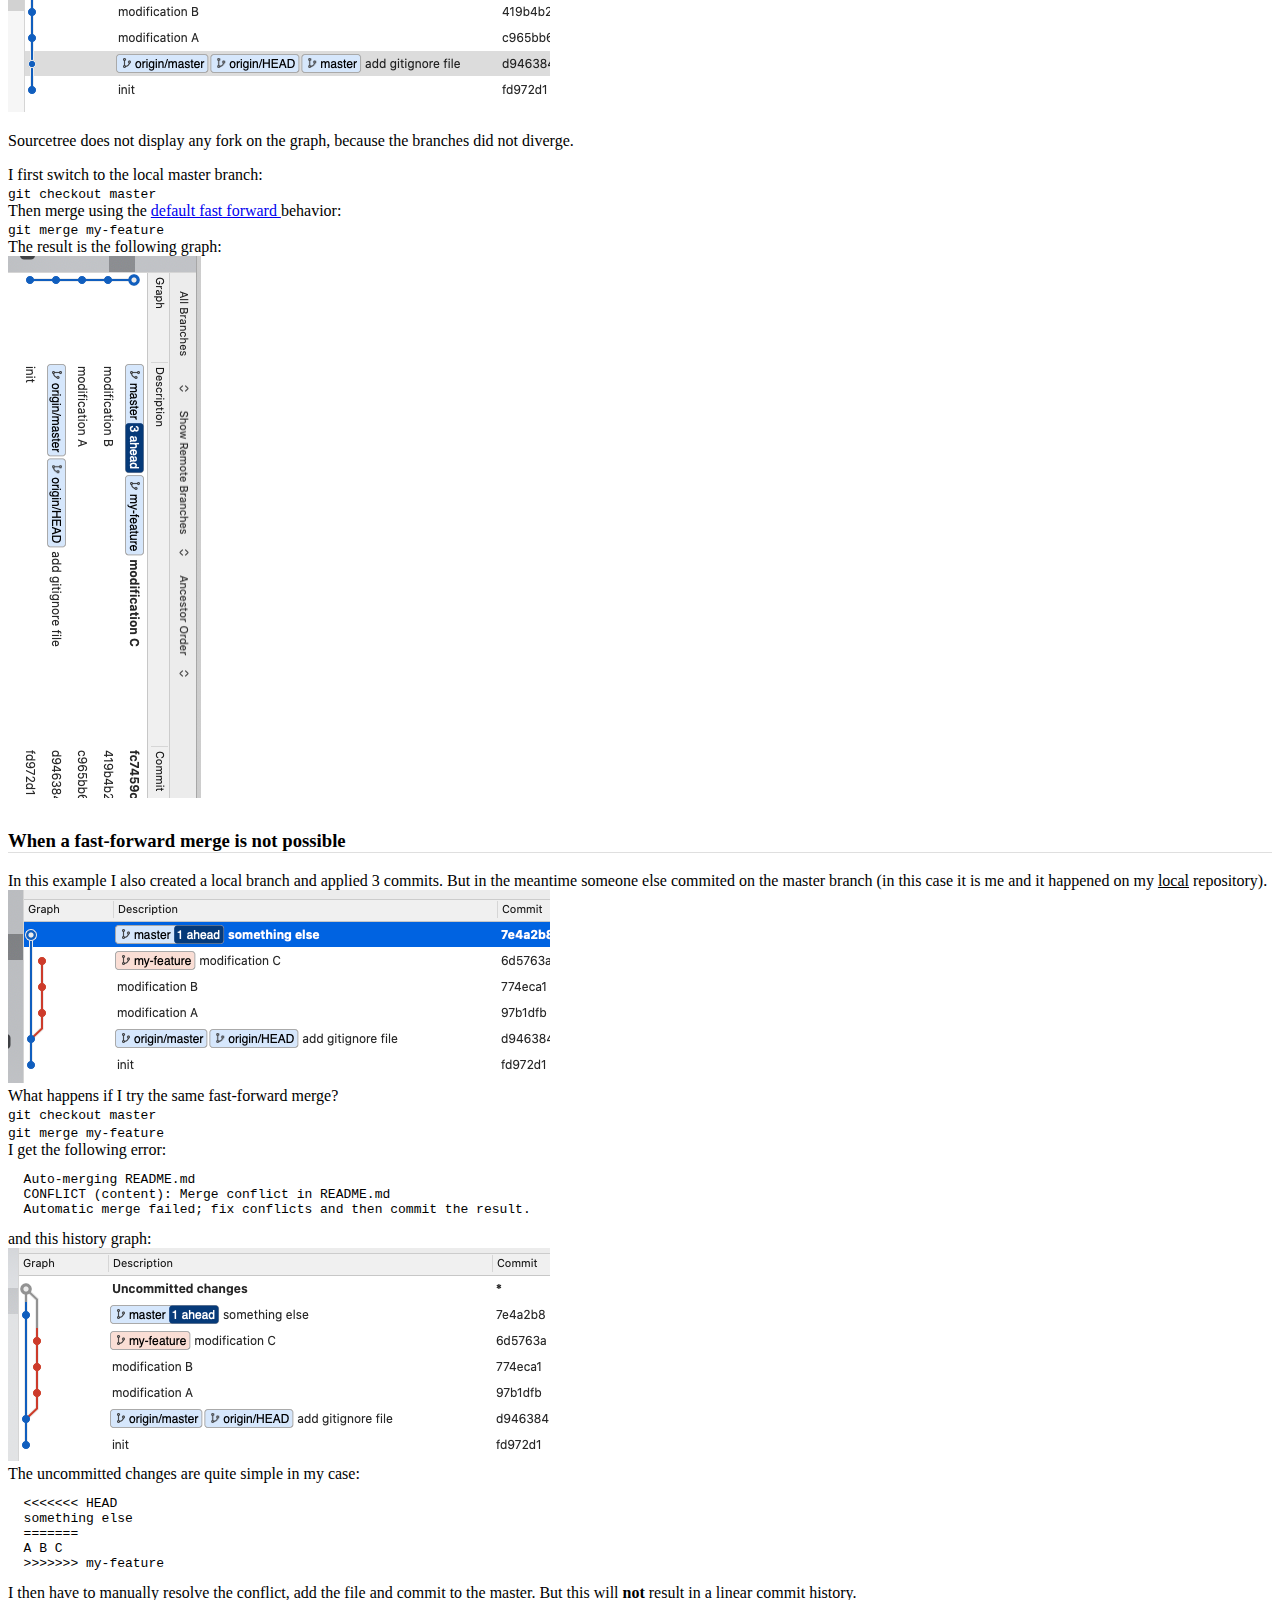
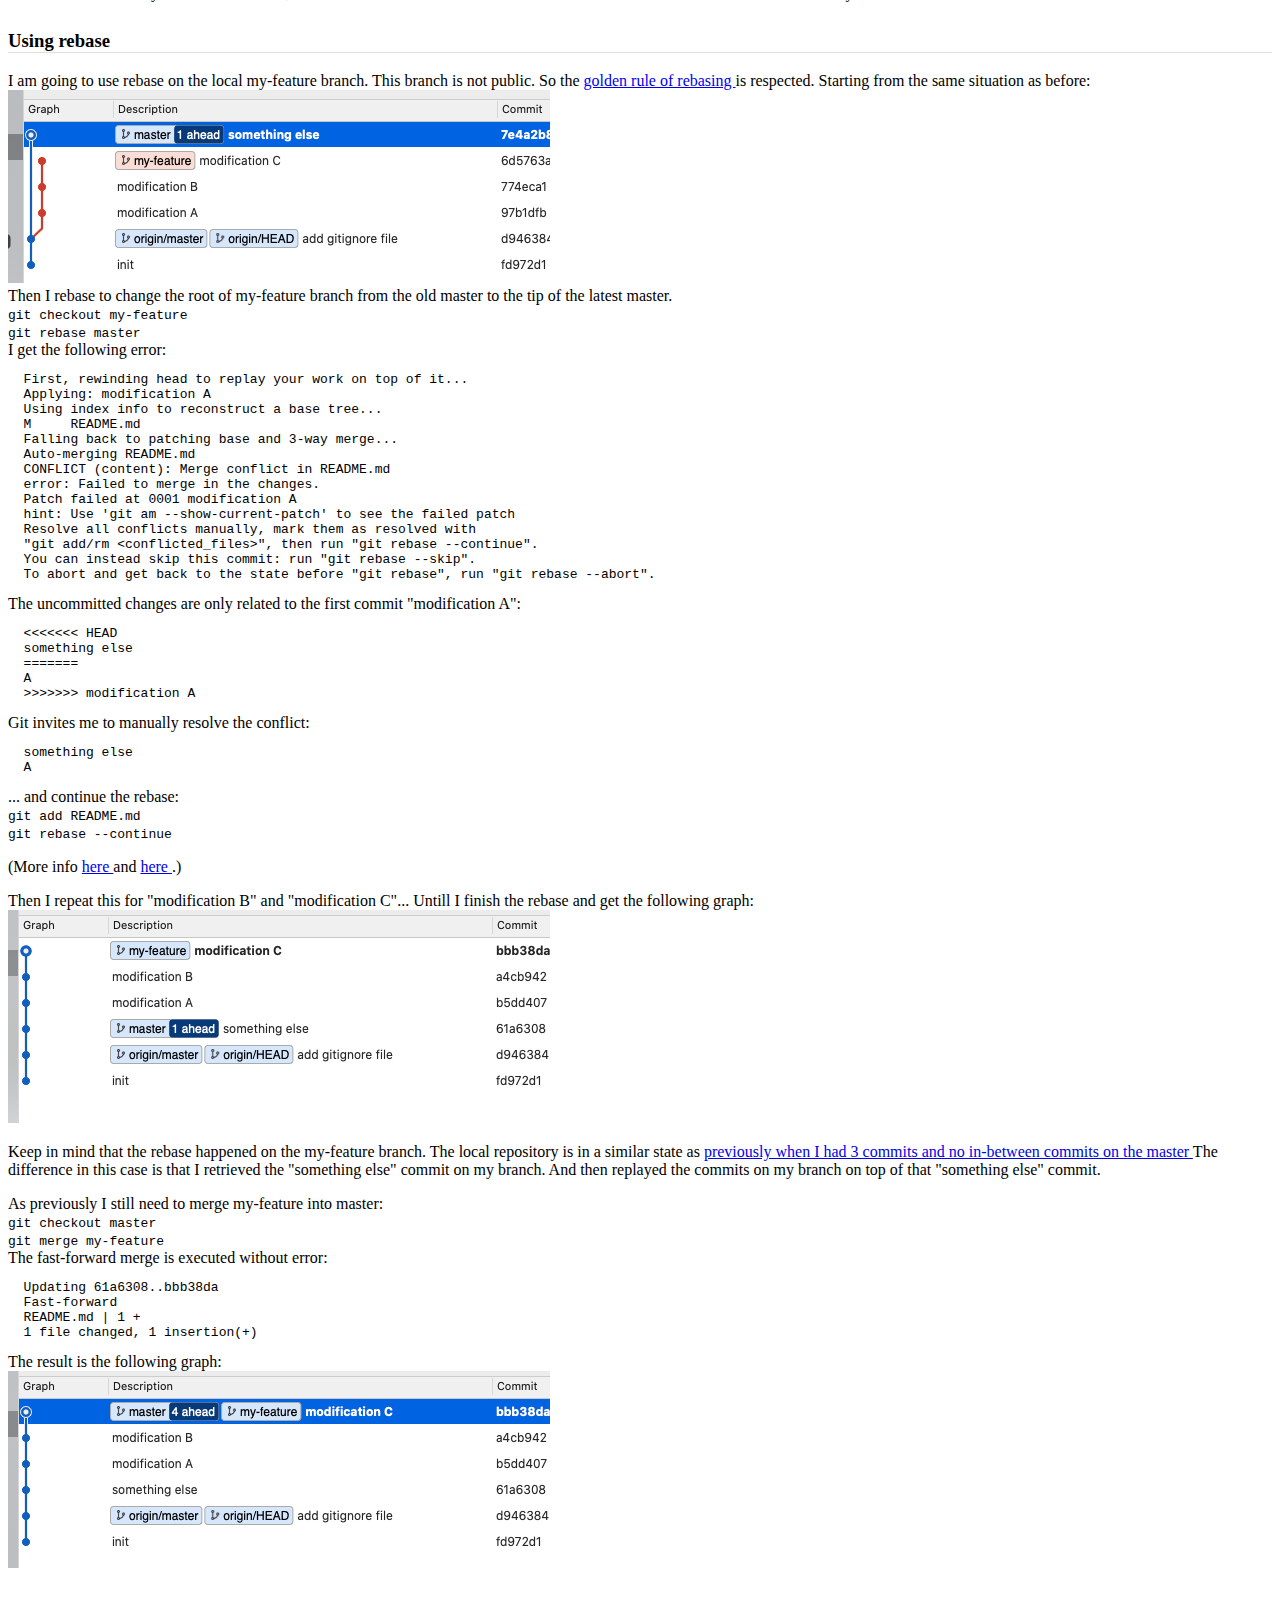
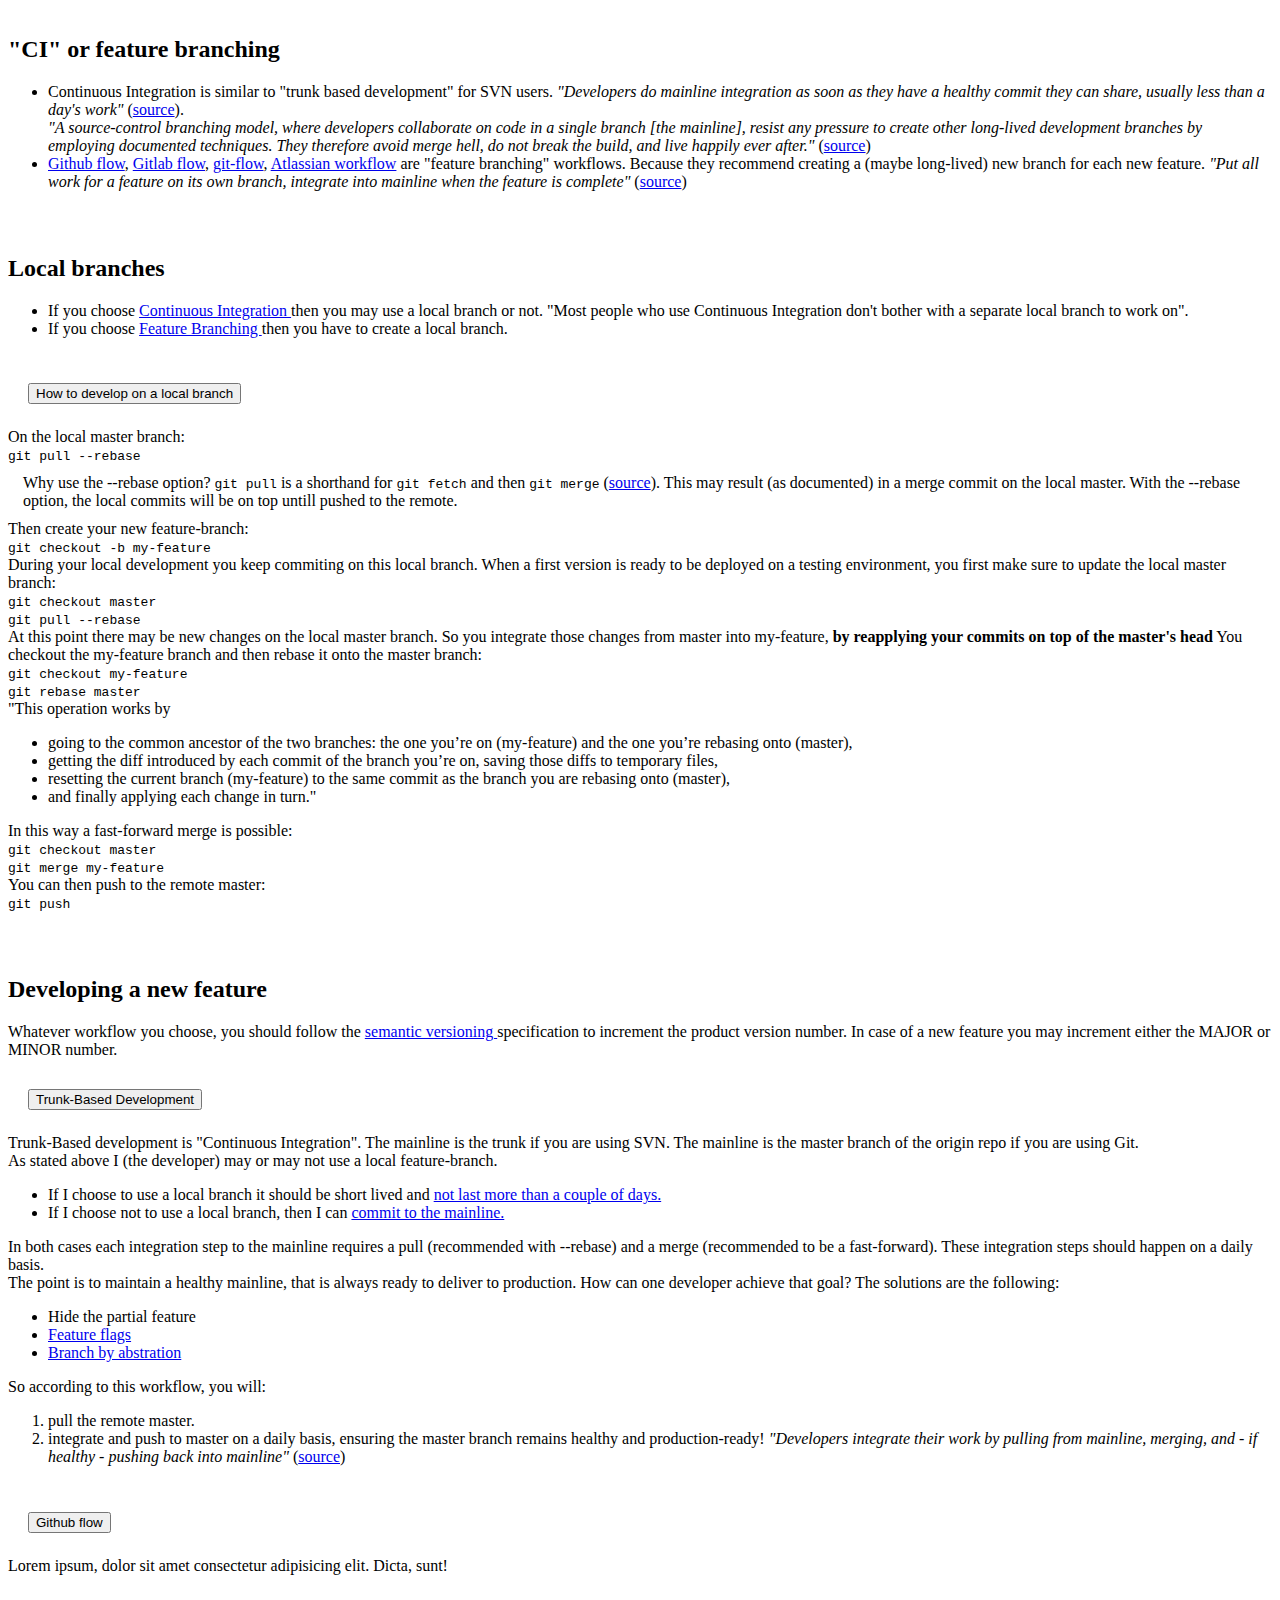
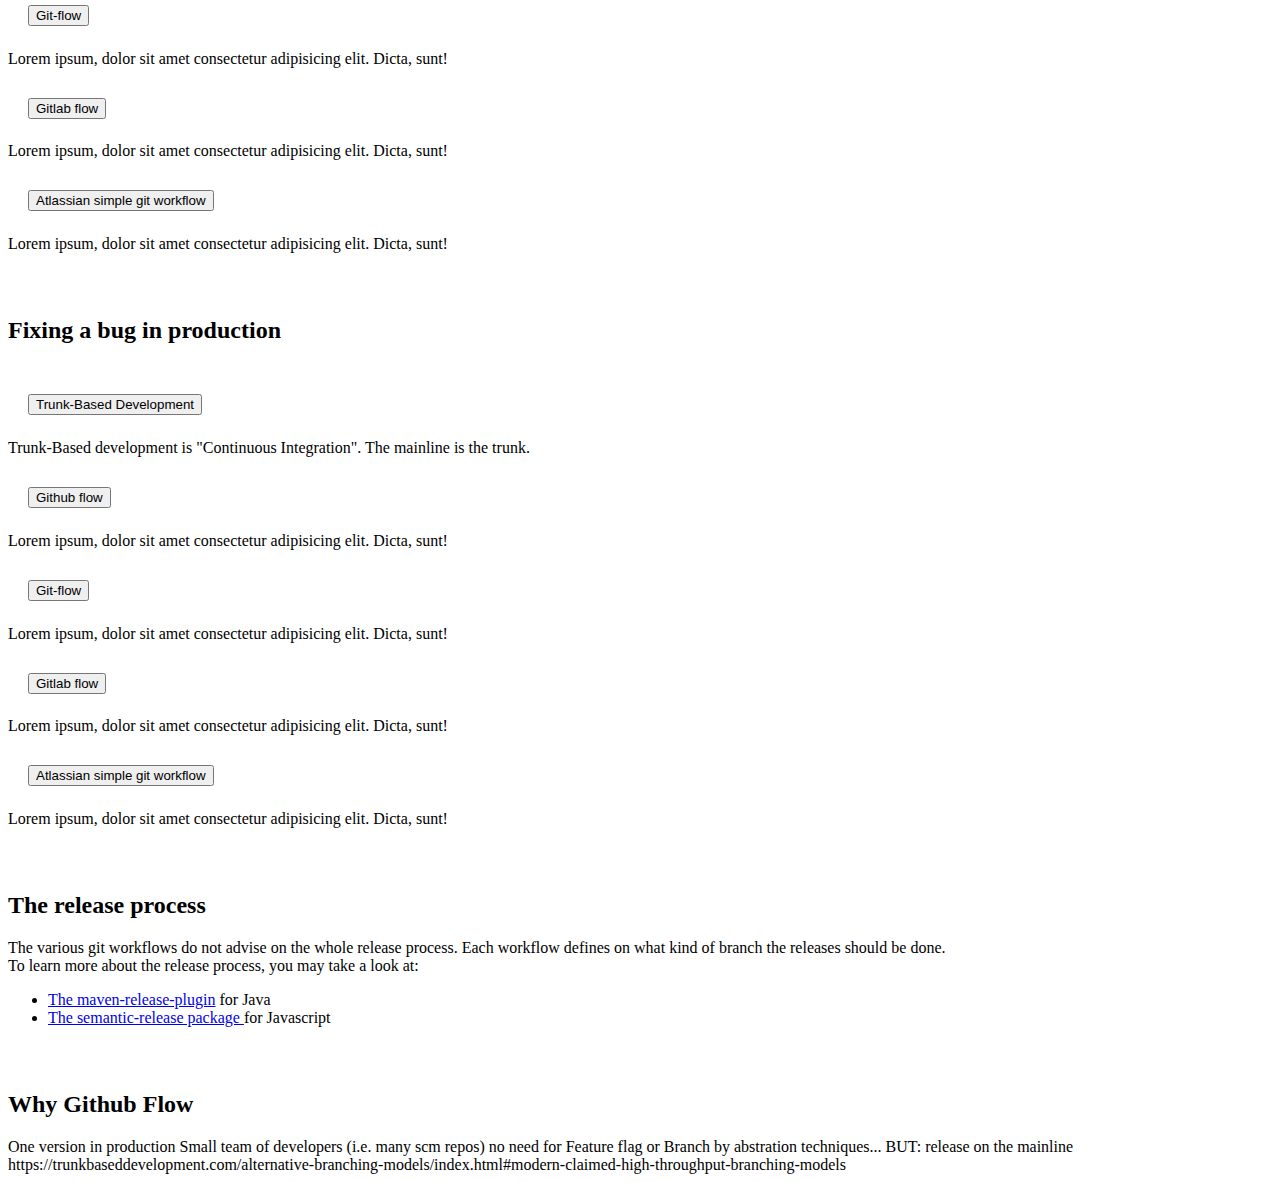
==== commit 657bb328: "Git" ====
--- a/static/git-workflows/index.html
+++ b/static/git-workflows/index.html
@@ -9,6 +9,10 @@
     <script src="https://code.jquery.com/jquery-3.5.1.min.js" integrity="sha256-9/aliU8dGd2tb6OSsuzixeV4y/faTqgFtohetphbbj0=" crossorigin="anonymous"></script>
     <script src="https://stackpath.bootstrapcdn.com/bootstrap/4.5.0/js/bootstrap.min.js" integrity="sha384-OgVRvuATP1z7JjHLkuOU7Xw704+h835Lr+6QL9UvYjZE3Ipu6Tp75j7Bh/kR0JKI" crossorigin="anonymous"></script>
     <style>
+      p {
+        margin-top: 1rem;
+      }
+
       .card-header.custom-card-header {
         padding: 0.25rem 1.25rem;
       }
@@ -16,7 +20,11 @@
         margin-top: 4rem;
       }
       h3.custom-h3 {
+        border-bottom: 1px solid rgba(0,0,0,.125);
         margin-top: 1.75rem;
+      }
+      h4.custom-h4 {
+        margin-top: 2rem;
       }
       img.custom-img {
         max-width: 100%;
@@ -34,12 +42,15 @@
       <div class="jumbotron">
         <h1 class="display-4">Git workflows</h1>
         <hr class="my-4">
-          This article is based on 
+          This article was originally inspired from  
           <a 
             target="_blank"
             href="https://martinfowler.com/articles/branching-patterns.html"  
-          >Martin Fowler's Branching Patterns article</a>.
-          The first sections deal with common topics:
+          >Martin Fowler's Branching Patterns article</a>, but quickly included many other sources...
+          <p>
+            The first section is a quick reminder of the main Git states and commands.
+          </p>
+          The following sections deal with common topics:
           <ul>
             <li>How to maintain a linear commit history</li>
             <li>
@@ -72,10 +83,15 @@
           </ul>
           The next sections compare the various Git workflows for two use cases:
           <ul>
-            <li>Developing a new feature and releasing it</li>
-            <li>Fixing a bug an releasing the bugfix</li>
+            <li>Developing a new feature</li>
+            <li>Fixing a production bug</li>
           </ul>
-          I finally explain why a (small) variant of <u>Github Flow</u> is my personal preference for:
+          <p>
+            Then the release process is briefly mentioned.
+          </p>
+          <div>
+            I finally explain why a (small) variant of <u>Github Flow</u> is my personal preference for:
+          </div>
           <ul>
             <li>
               Applications that run with a single version in production. This is the most common case according to my personal work experience.
@@ -86,8 +102,307 @@
               or a few developers who are managed by a technical leader.
             </li>
           </ul>
-          
-      </div>
+      </div><!-- jumbotron -->
+
+
+
+      <div class="row">
+        <div class="col-12">
+          <h2 class="custom-h2">Some notes on Git</h2>
+          <div>
+            This section does not qualify as a proper Git introduction.
+            You should read the 
+            <a
+              target="_blank"
+              href="https://git-scm.com/doc"
+            >
+              official documentation
+            </a>
+          </div>
+          <div class="accordion" id="nag">
+            <div class="card">
+              <div class="card-header custom-card-header" id="nag-headingOne">
+                <h2 class="mb-0">
+                  <button
+                    class="btn btn-link"
+                    type="button"
+                    data-toggle="collapse"
+                    data-target="#nag-collapseOne"
+                    aria-expanded="false"
+                    aria-controls="nag-collapseOne"
+                  >
+                    Here are a few notes and HOWTOs...
+                  </button>
+                </h2>
+              </div>
+
+              <div
+                id="nag-collapseOne"
+                class="collapse"
+                aria-labelledby="nag-headingOne"
+                data-parent="#nag"
+              >
+                <div class="card-body">
+                  <h3 class="custom-h3">Git main states</h3>
+                  <a
+                    target="_blank"
+                    href="https://git-scm.com/book/en/v2/Git-Basics-Recording-Changes-to-the-Repository"
+                  >
+                  From the documentation:
+                  </a>
+                  <div id="lifecycle">
+                    <img class="custom-img" src="img/lifecycle.png" alt="Git lifecycle" />
+                  </div>
+                  <p>
+                    The <b>.gitignore</b> file defines which directories and files in your working directory are not even untracked.
+                  </p>
+                  <div>
+                    <kbd>git status</kbd> informs you about:
+                    <ul>
+                      <li>
+                        <b>untracked files</b> ("Untracked files"),
+                      </li>
+                      <li>
+                        <b>tracked and modified files</b> ("Changes not staged for commit"),
+                      </li>
+                      <li>
+                        <b>staged files</b> ("Changes to be committed")
+                      </li>
+                    </ul>
+                  </div>
+                  <div>
+                    <a
+                      target="_blank"
+                      href="https://stackoverflow.com/questions/3636914/how-can-i-see-what-i-am-about-to-push-with-git"
+                    >
+                      This Stackoverflow question
+                    </a>
+                     asks <b>"How can I see what I am about to push?"</b>
+                     The correct answer is in the comment section...
+                  </div>
+                  <p>
+                    I modify a README.md file in a fresh local repository.
+                    Then I stage the file with 
+                    <div><kbd>git add README.md</kbd></div>
+                  </p>
+                  The command
+                  <div><kbd>git status</kbd></div> 
+                  returns:
+                  <p>
+                    <pre>
+  Changes to be committed:
+  (use "git restore --staged <file>..." to unstage)
+	modified:   README.md</pre>
+                  </p>
+                  <div>1. <kbd>git diff --stat --cached origin/master</kbd></div> 
+                  returns:
+                  <p>
+                    <pre>
+  README.md | 1 +
+  1 file changed, 1 insertion(+)</pre>
+                  </p>
+                  <div>2. <kbd>git diff --stat origin/master HEAD</kbd></div>
+                  does not return anything
+                  <div>
+                    And indeed
+                    <div><kbd>git push</kbd></div>
+                    returns:
+                    <pre>
+  Everything up-to-date</pre>
+                    </div>
+                  <p>
+                    If I commit then the two commands return the same result. And <kbd>git push</kbd> actually pushes the change.
+                  </p>
+                  <h3 class="custom-h3">HEAD</h3>
+                  The above command diffed the master branch on the origin repo with the local <kbd>HEAD</kbd>.
+                  <a
+                    target="_blank"
+                    href="https://stackoverflow.com/questions/2304087/what-is-head-in-git"
+                  >
+                    This SO question
+                  </a> asks "What is HEAD"? Multiple wordings are proposed:
+                  <p>
+                    <ul>
+                      <li>
+                        "You can think of the HEAD as the current branch. When you switch branches with git checkout, the HEAD revision changes to point to the tip of the new branch"
+                      </li>
+                      <li>
+                        "HEAD is the name given to the commit from which the working tree's current state was initialized. In more practical terms, it can be thought of as a symbolic reference to the checked-out commit".
+                        Also:
+                        <a
+                          target="_blank"
+                          href="http://marklodato.github.io/visual-git-guide/index-en.html#commit"
+                        >
+                          as explained here
+                        </a>, and
+                        <a
+                          target="_blank"
+                          href="http://onlywei.github.io/explain-git-with-d3/#commit"
+                        >
+                          there
+                        </a>,
+                        HEAD is updated to the last commit on each commit.
+                        <div>
+                          <a
+                            target="_blank"
+                            href="http://marklodato.github.io/visual-git-guide/index-en.html#commit"
+                          >
+                            <img class="custom-img" src="img/commit-master.svg.png" alt="Git commit" />
+                          </a>
+                        </div>
+                      </li>
+                      <li>
+                        "You can think of the HEAD as the current commit on the current branch"
+                      </li>
+                    </ul>
+                    HEAD is a reference to the last commit in the currently checked-out branch. That is why 
+                    <kbd>git diff --stat origin/master HEAD</kbd>
+                    compares the HEAD of the <b>master</b> branch of the origin repo, with the HEAD of the current local branch...
+                    (assumed to be the <b>master</b> branch of the local repo)
+                  </p>
+
+                  <h3 class="custom-h3">More about states</h3>
+                  <a
+                    target="_blank"
+                    href="https://git-scm.com/book/en/v2/Getting-Started-What-is-Git%3F#_the_three_states"
+                  >
+                    From the documentation:
+                  </a>
+                  "Git has three main states that your files can reside in: modified, staged, and committed:
+                  <ul>
+                    <li>
+                      Modified means that you have changed the file but have not committed it to your database yet.
+                    </li>
+                    <li>
+                      Staged means that you have marked a modified file in its current version to go into your next commit snapshot.
+                    </li>
+                    <li>
+                      Committed means that the data is safely stored in your local database.
+                    </li>
+                  </ul>
+                  <p>
+                    This leads us to the three main sections of a Git project: the working tree, the staging area, and the Git directory."
+                  </p>
+                    <a
+                      target="_blank"
+                      href="https://stackoverflow.com/questions/55877484/is-committed-and-unmodified-the-same"
+                    >
+                      This SO question
+                    </a> explains the difference between:
+                    <ul>
+                      <li>Tracked / untracked</li>
+                      <li>(Unmodified /) modified / staged / committed</li>
+                    </ul>
+                    <p>
+                      The basic Git operations are summed up in the following diagram:
+                      <div id="git-states">
+                        <img class="custom-img" src="img/git_states.png" alt="Git operations" />
+                      </div>
+                    </p>
+                    <h4 class="custom-h4">
+                      How to revert un-staged changes to the last committed revision?
+                    </h4>
+                    If I modify the README.md file, 
+                    <div><kbd>git status</kbd></div>gives:
+                    <pre>
+  On branch master
+  Your branch is up to date with 'origin/master'.
+
+  Changes not staged for commit:
+    (use "git add &lt;file&gt;..." to update what will be committed)
+    (use "git restore &lt;file&gt;..." to discard changes in working directory)
+  	modified:   README.md
+
+  no changes added to commit (use "git add" and/or "git commit -a")</pre>
+                      <p>
+                        If I later want to revert this modification. Then I can use: <kbd>git checkout README.md</kbd>
+                      </p>
+                      <h4 class="custom-h4">
+                        How to revert staged changes to the last committed revision?
+                      </h4>
+                      <p>
+                        The first step is to undo <kbd>git add</kbd>
+                      </p>
+                      <p>
+                        In this case I modified the README.md file, then I staged the file using
+                        <kbd>git add README.md</kbd>
+                      </p>
+                      <div><kbd>git status</kbd></div>returns:
+                    <pre>
+  On branch master
+  Your branch is up to date with 'origin/master'.
+
+  Changes to be committed:
+    (use "git restore --staged &lt;file&gt;..." to unstage)
+    modified:   README.md</pre>
+                      <div>
+                        This time the command is
+                        <div><kbd>git reset README.md</kbd></div>
+                        which returns:
+                        <pre>
+  Unstaged changes after reset:
+  M	README.md</pre>
+                        </div>
+                      <p>
+                        The reset has removed staged changes from the commit index.
+                        The local modification is still present in the work-tree.
+                        I can include it in a later commit.
+                      </p>
+                      <p>
+                        But still, if I want to completely revert the modification, I then use <kbd>git checkout README.md</kbd> as previously.
+                      </p>
+                      <h4 class="custom-h4">
+                        How to revert a committed change?
+                      </h4>
+                      <p>
+                        <a
+                          target="_blank"
+                          href="https://stackoverflow.com/questions/927358/how-do-i-undo-the-most-recent-local-commits-in-git"
+                        >
+                          This SO question
+                        </a> gives the answer.
+                      </p>
+                      <p>
+                        The key is <kbd>git reset HEAD~</kbd>, which is equivalent to <kbd>git reset HEAD~1</kbd>.
+                      </p>
+                      <p>
+                        This command brings the index back to 1 commit before the last commit.
+                      </p>
+                      <h4 class="custom-h4">checkout and merge</h4>
+                      <p>
+                        The <a href="#git-states">above diagram</a> may be misleading because both <kbd>checkout</kbd>
+                        and <kbd>merge</kbd> seem to apply modifications from the local repository to the working directory.
+                      </p>
+                      <p>
+                        <a
+                          target="_blank"
+                          href="https://git-scm.com/docs/git-checkout"
+                        >
+                          git checkout
+                        </a> is used to switch branches (or restore working tree files, as shown above). 
+                        The command will not proceed if the index or the working tree differs from HEAD.
+                      </p>
+                      <p>
+                        <a
+                          target="_blank"
+                          href="https://git-scm.com/docs/git-merge"
+                        >
+                          git merge
+                        </a> "incorporates changes from the named commits (since the time their histories diverged from the current branch) into the current branch. 
+                        This command is used by <kbd>git pull</kbd> to incorporate changes from another repository and can be used by hand to merge changes from one branch into another."
+                      </p>
+                      <p>
+                        A fast-forward merge does not create a commit. A "regular" merge creates a commit.
+                        <a href="#lh">
+                          The next section
+                        </a> provides some details about that.
+                      </p>
+                </div><!-- card-body -->
+              </div><!-- collapse -->
+            </div><!-- card -->
+          </div><!-- accordion -->
+        </div><!-- col-12 -->
+      </div><!-- row -->
 
       <div class="row">
         <div class="col-12">
@@ -468,8 +783,6 @@
                       <div>
                         <kbd>git push</kbd>
                       </div>
-                  <pre>
-                  </pre>
                 </div>
               </div>
             </div><!-- card -->
@@ -843,6 +1156,34 @@
 
       <div class="row">
         <div class="col-12">
+          <h2 class="custom-h2">The release process</h2>
+          The various git workflows do not advise on the whole release process.
+          Each workflow defines on what kind of branch the releases should be done.
+          <div>
+            To learn more about the release process, you may take a look at:
+            <ul>
+              <li>
+                  <a
+                    target="_blank"
+                    href="https://maven.apache.org/maven-release/maven-release-plugin/index.html"
+                  >
+                    The maven-release-plugin</a> for Java
+              </li>
+              <li>
+                  <a
+                    target="_blank"
+                    href="https://github.com/semantic-release/semantic-release"
+                  >
+                    The semantic-release package
+                  </a> for Javascript
+              </li>
+            </ul>
+          </div>
+        </div><!-- col-12 -->
+      </div><!-- row -->  
+
+      <div class="row">
+        <div class="col-12">
           <h2 class="custom-h2">Why Github Flow</h2>
           One version in production
           Small team of developers (i.e. many scm repos)
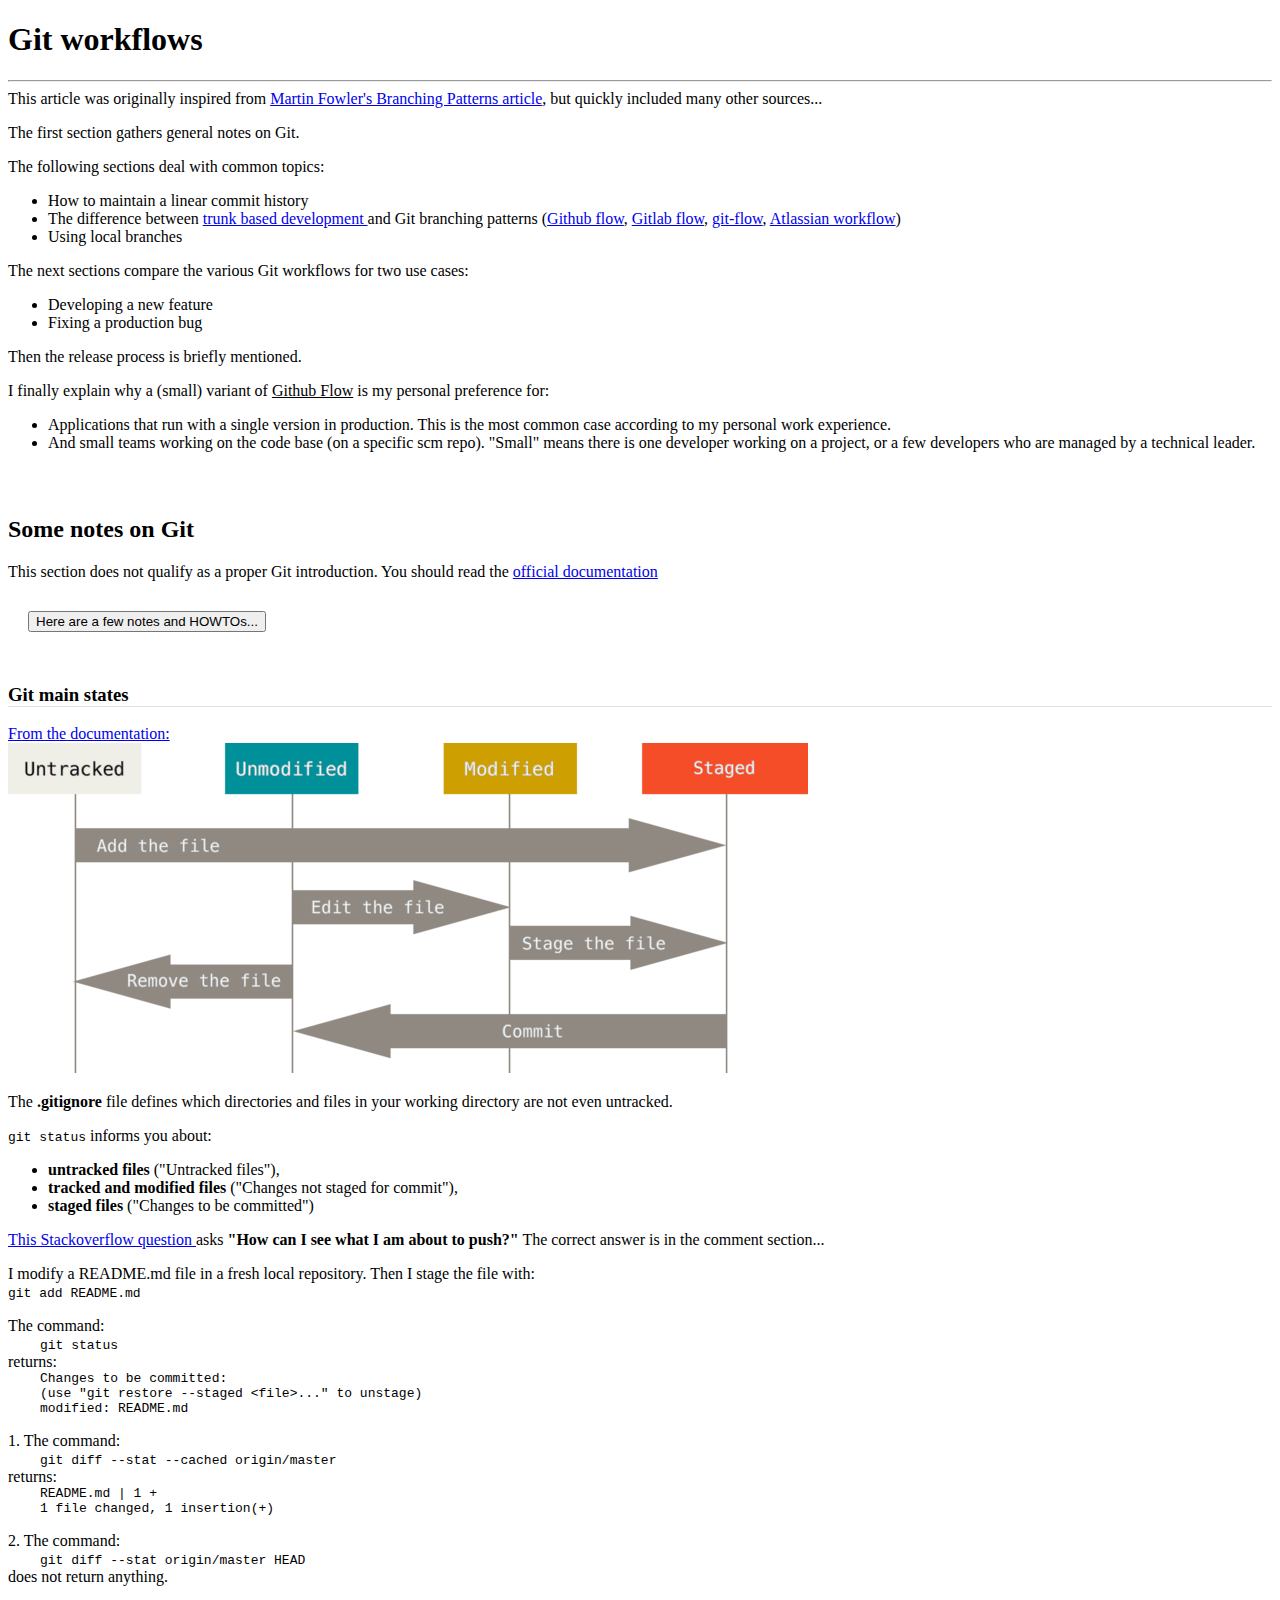
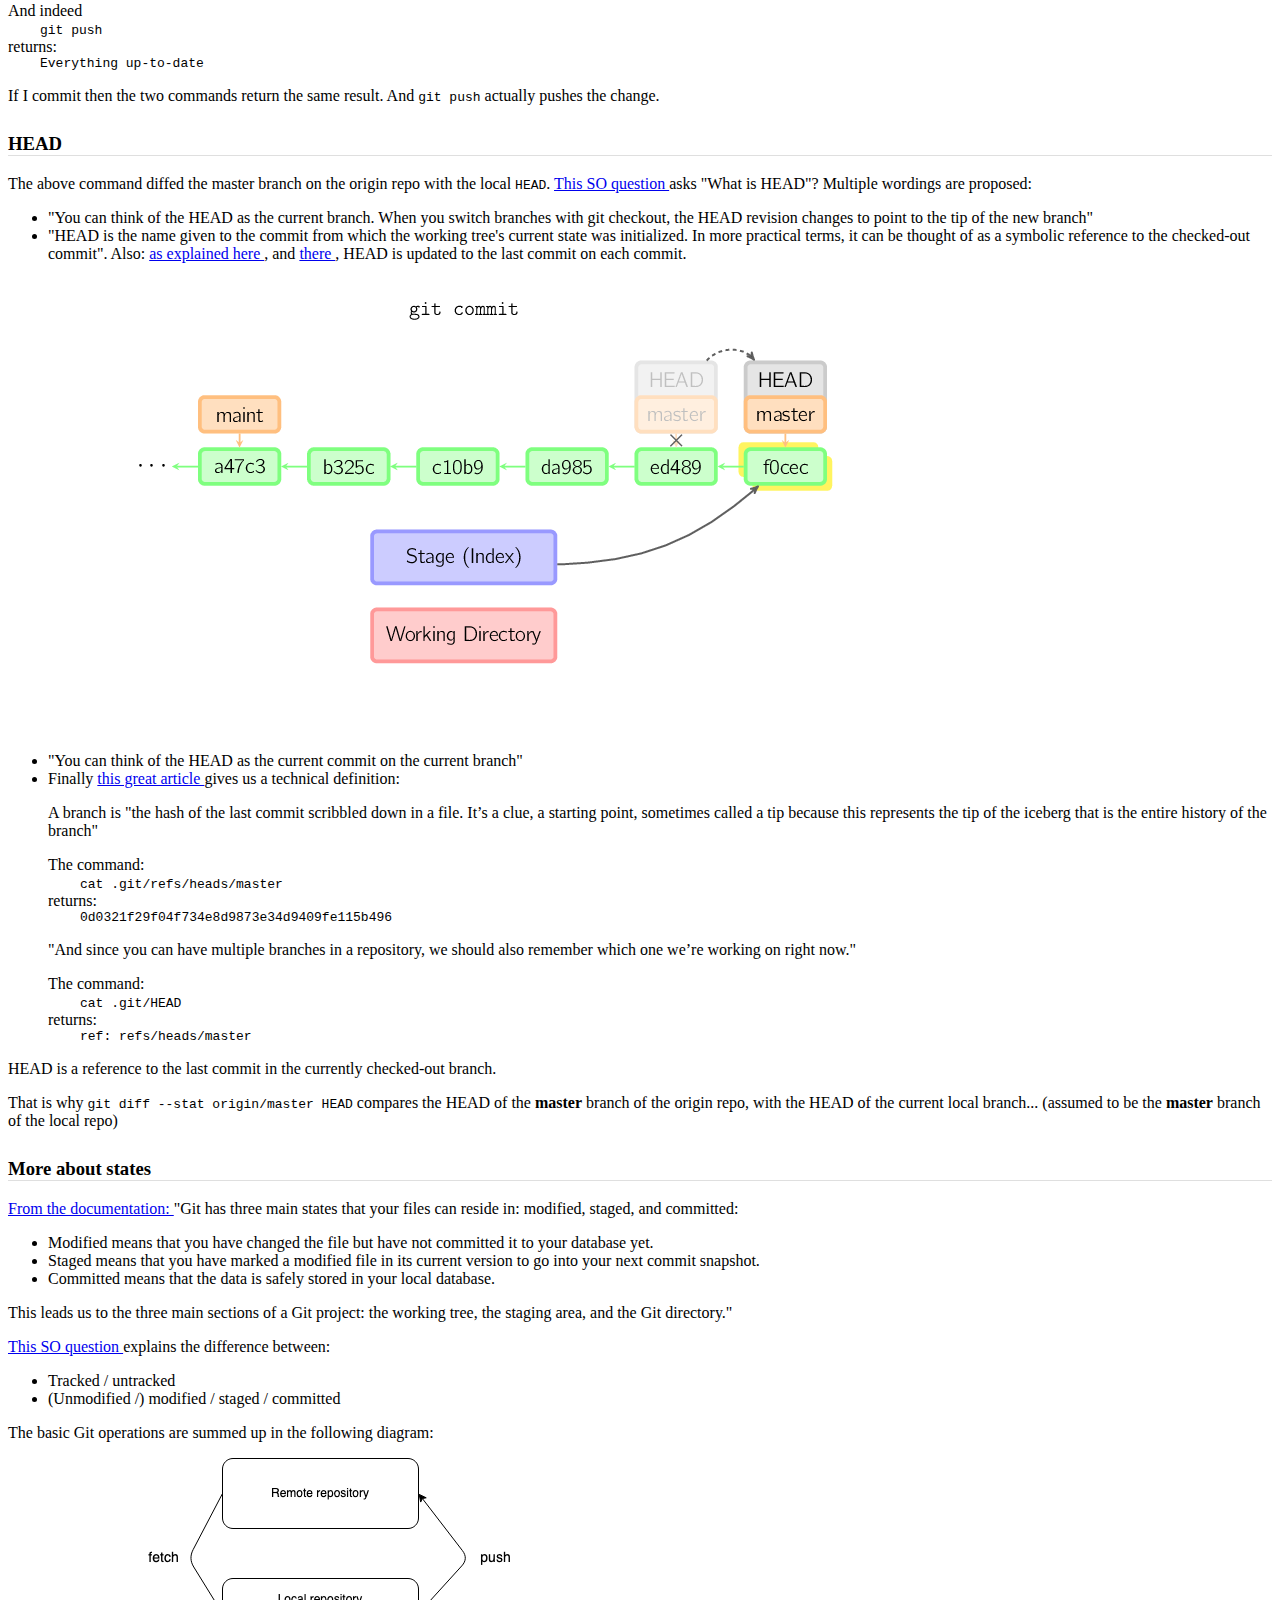
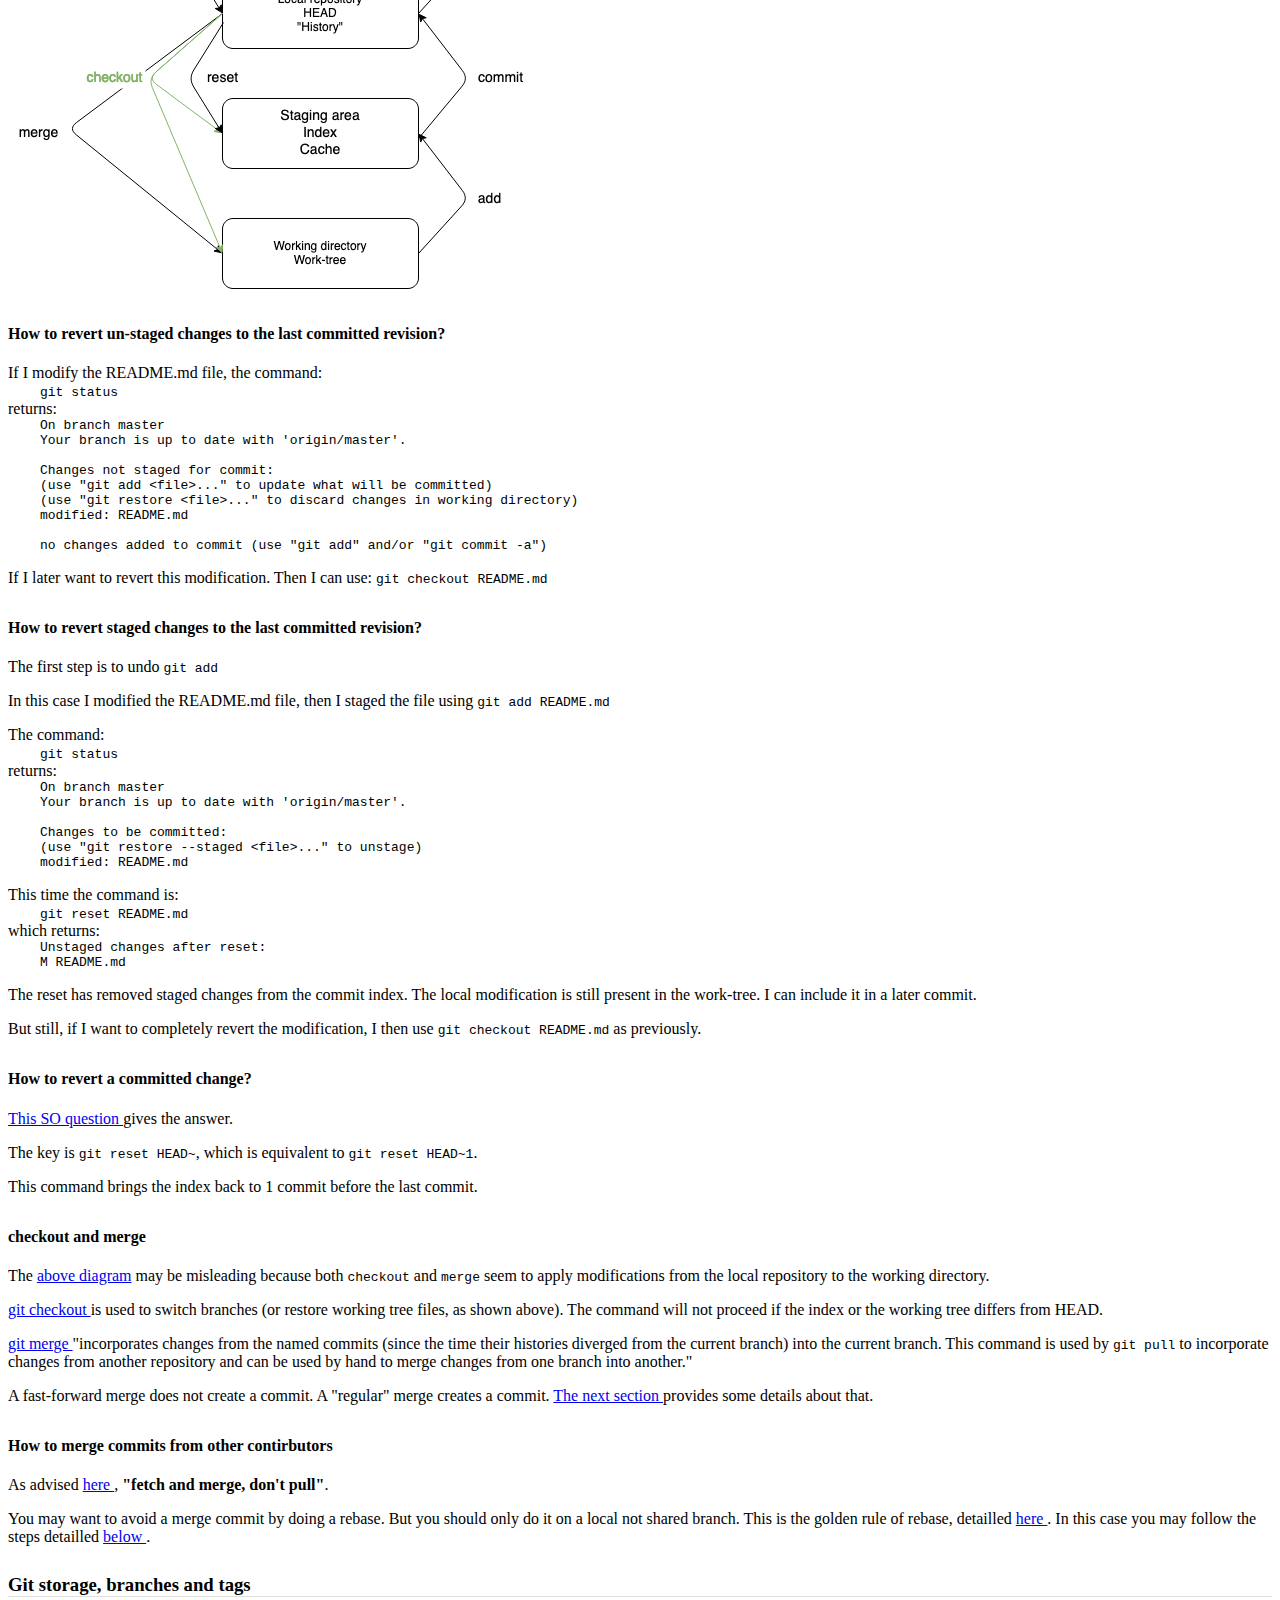
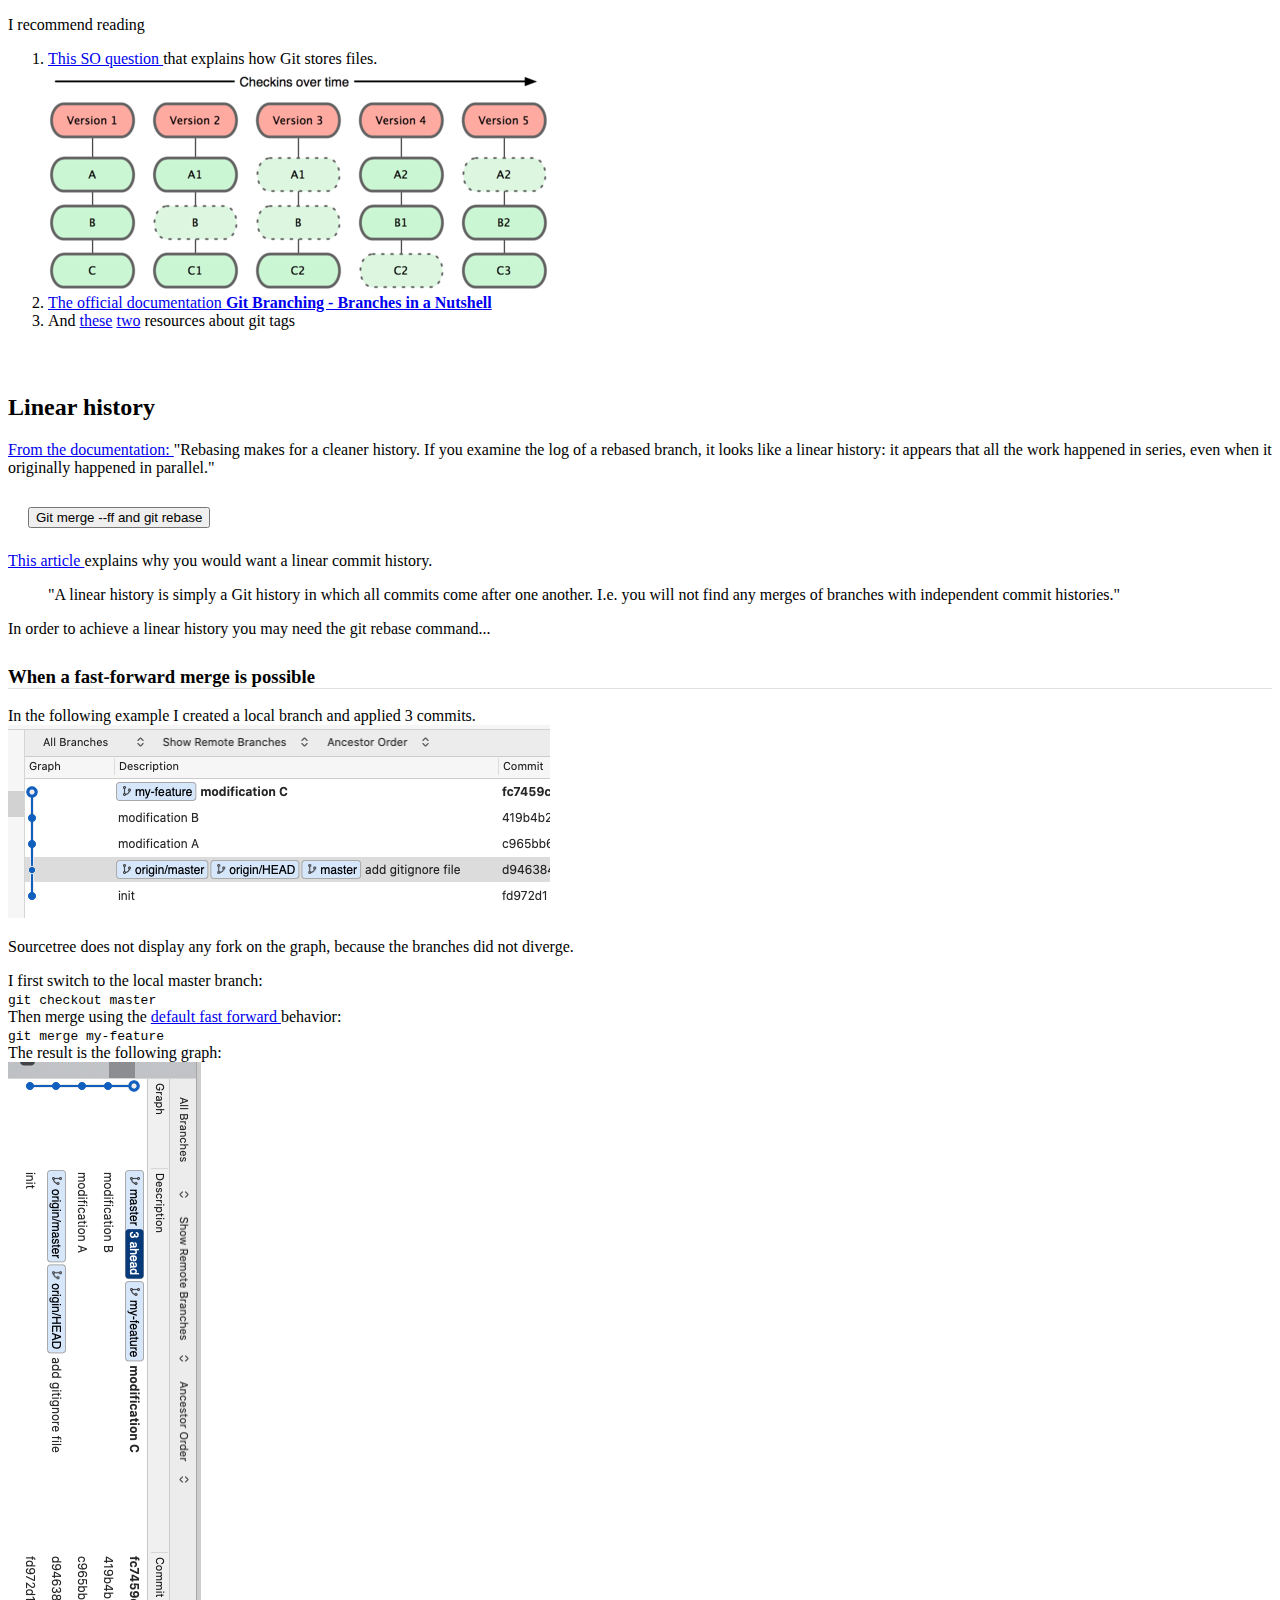
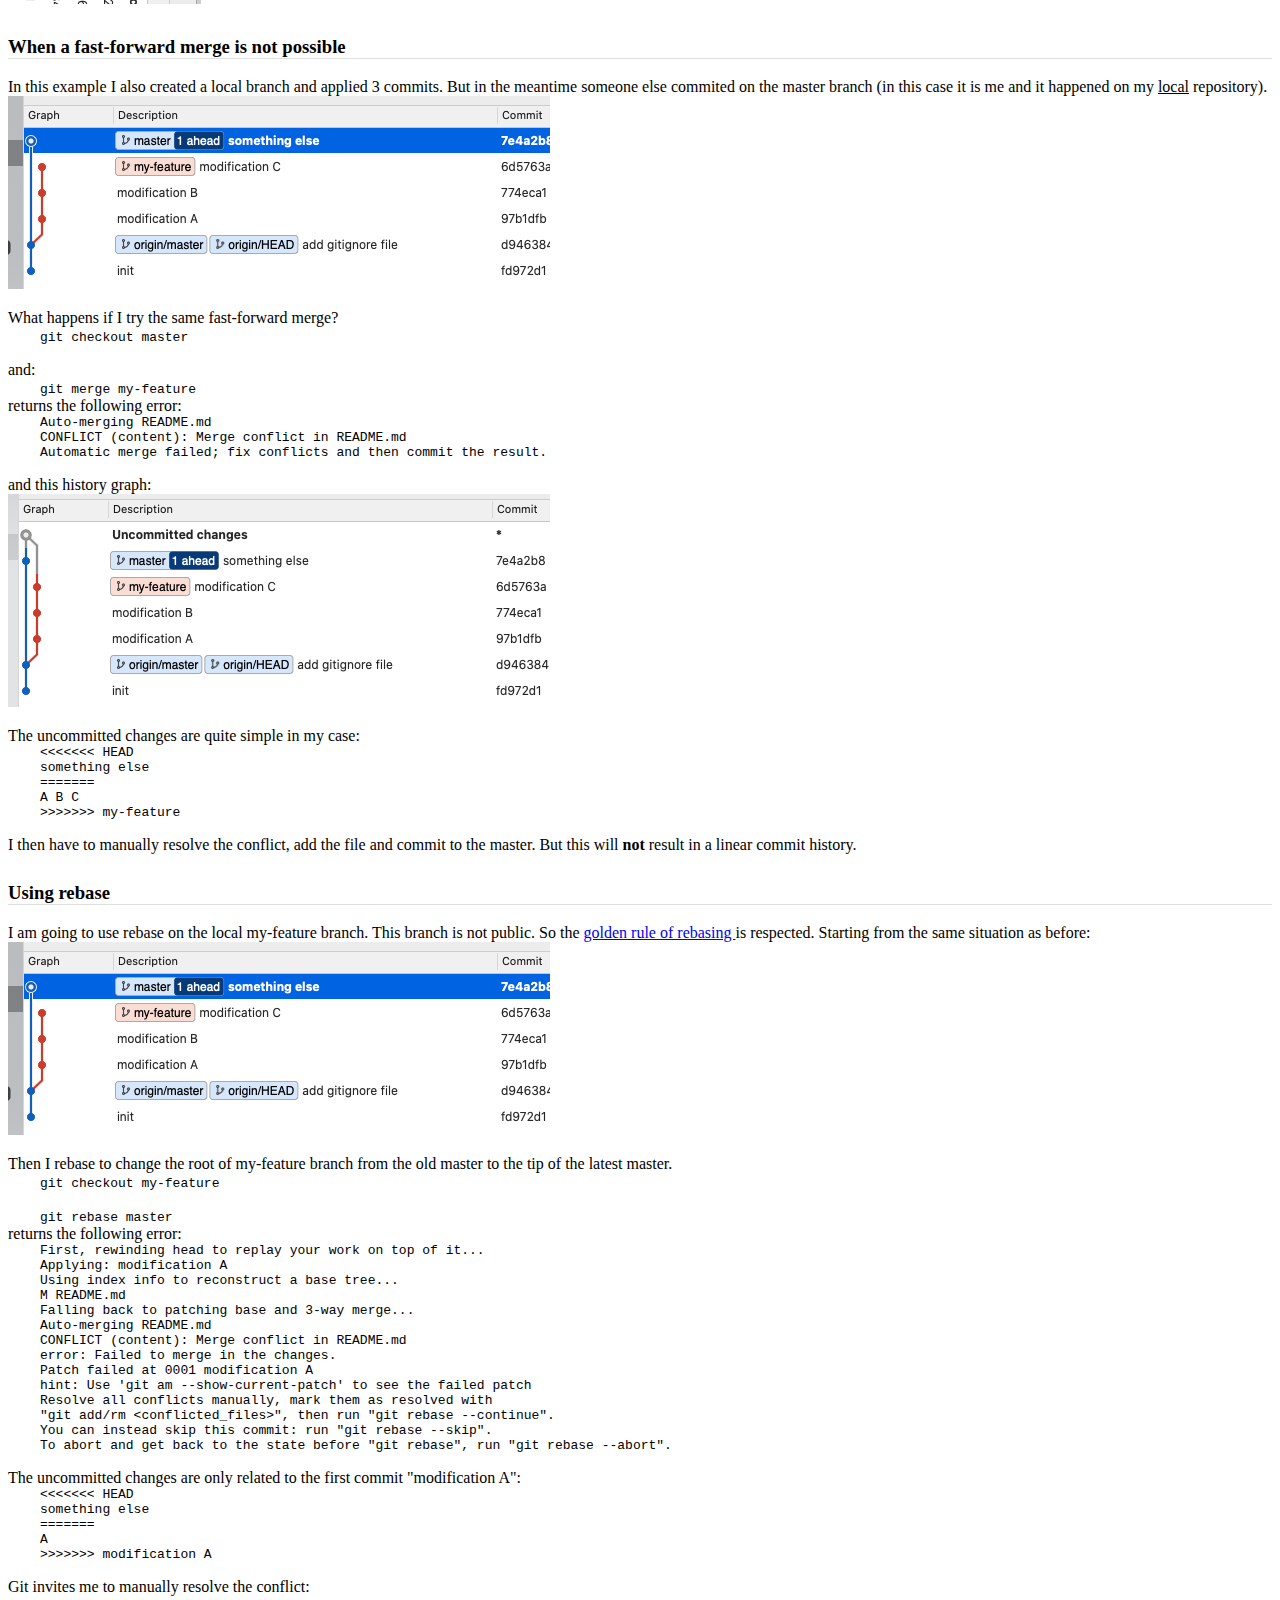
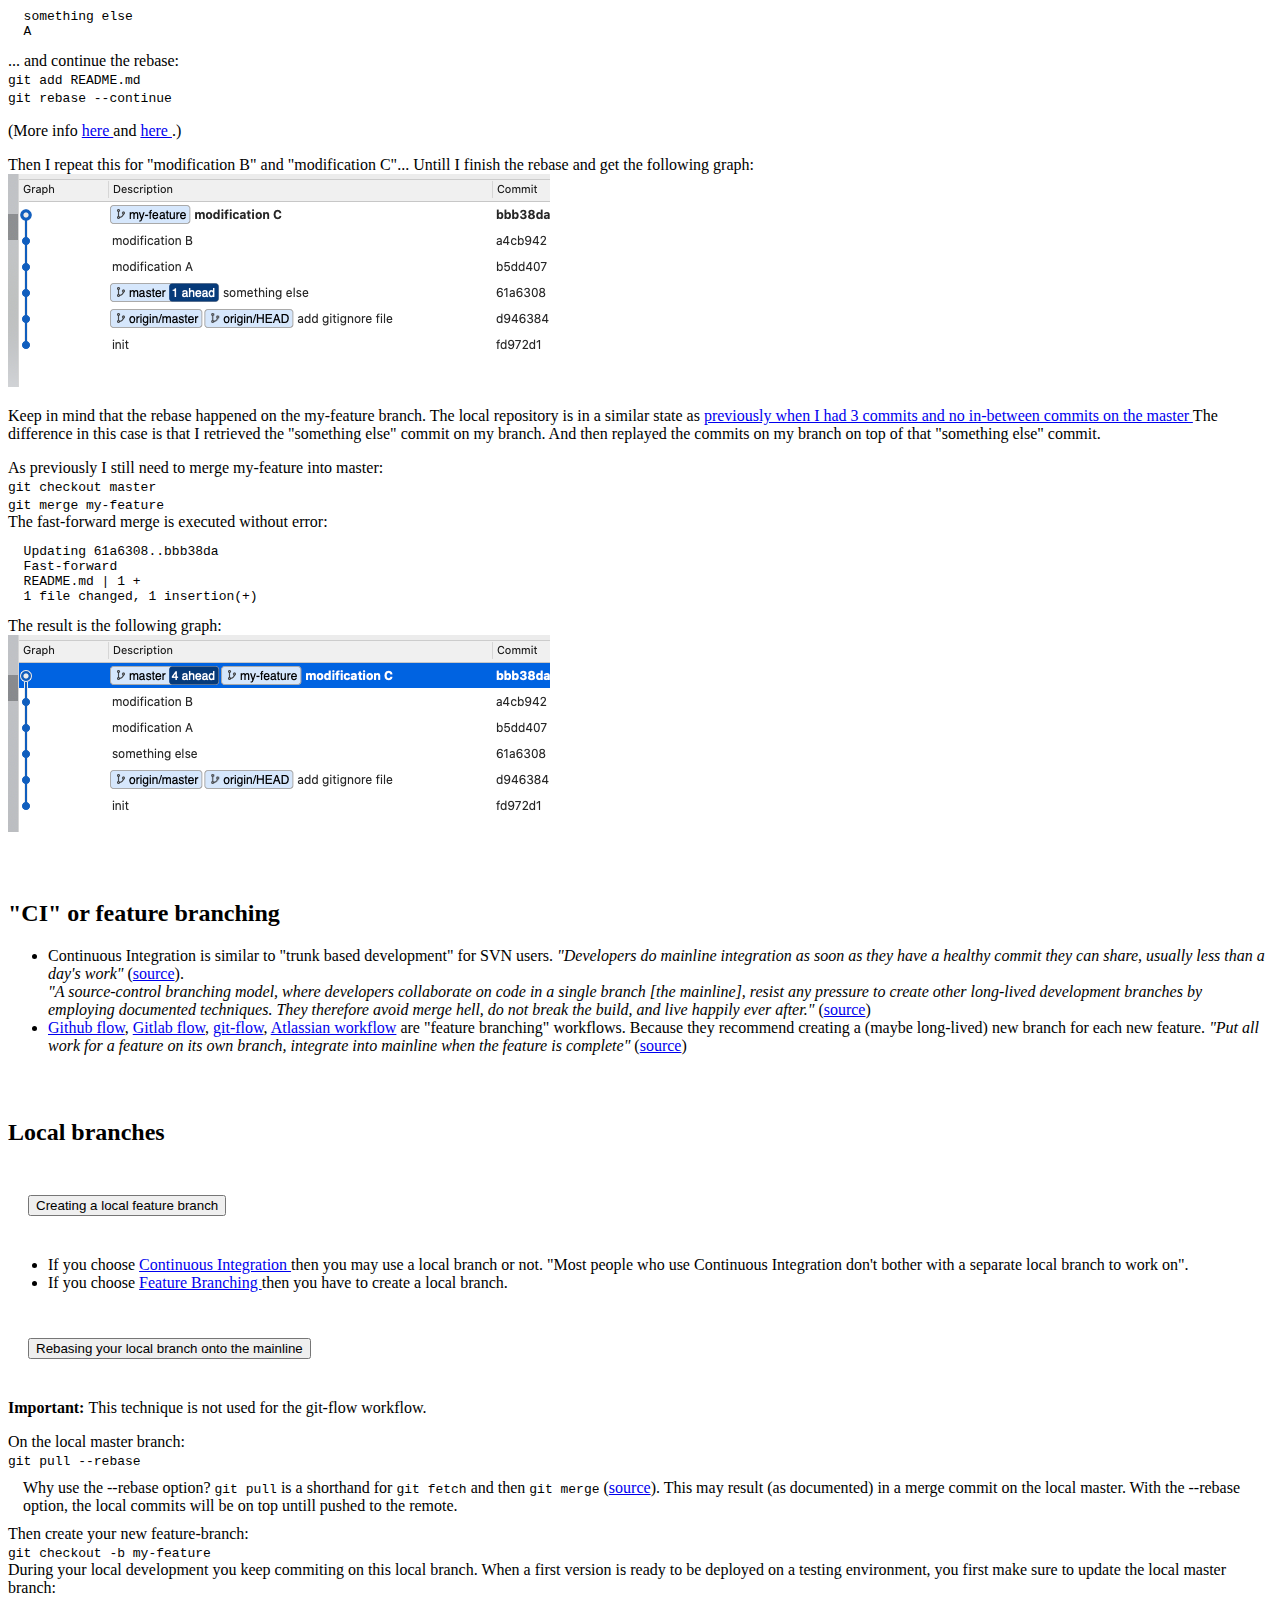
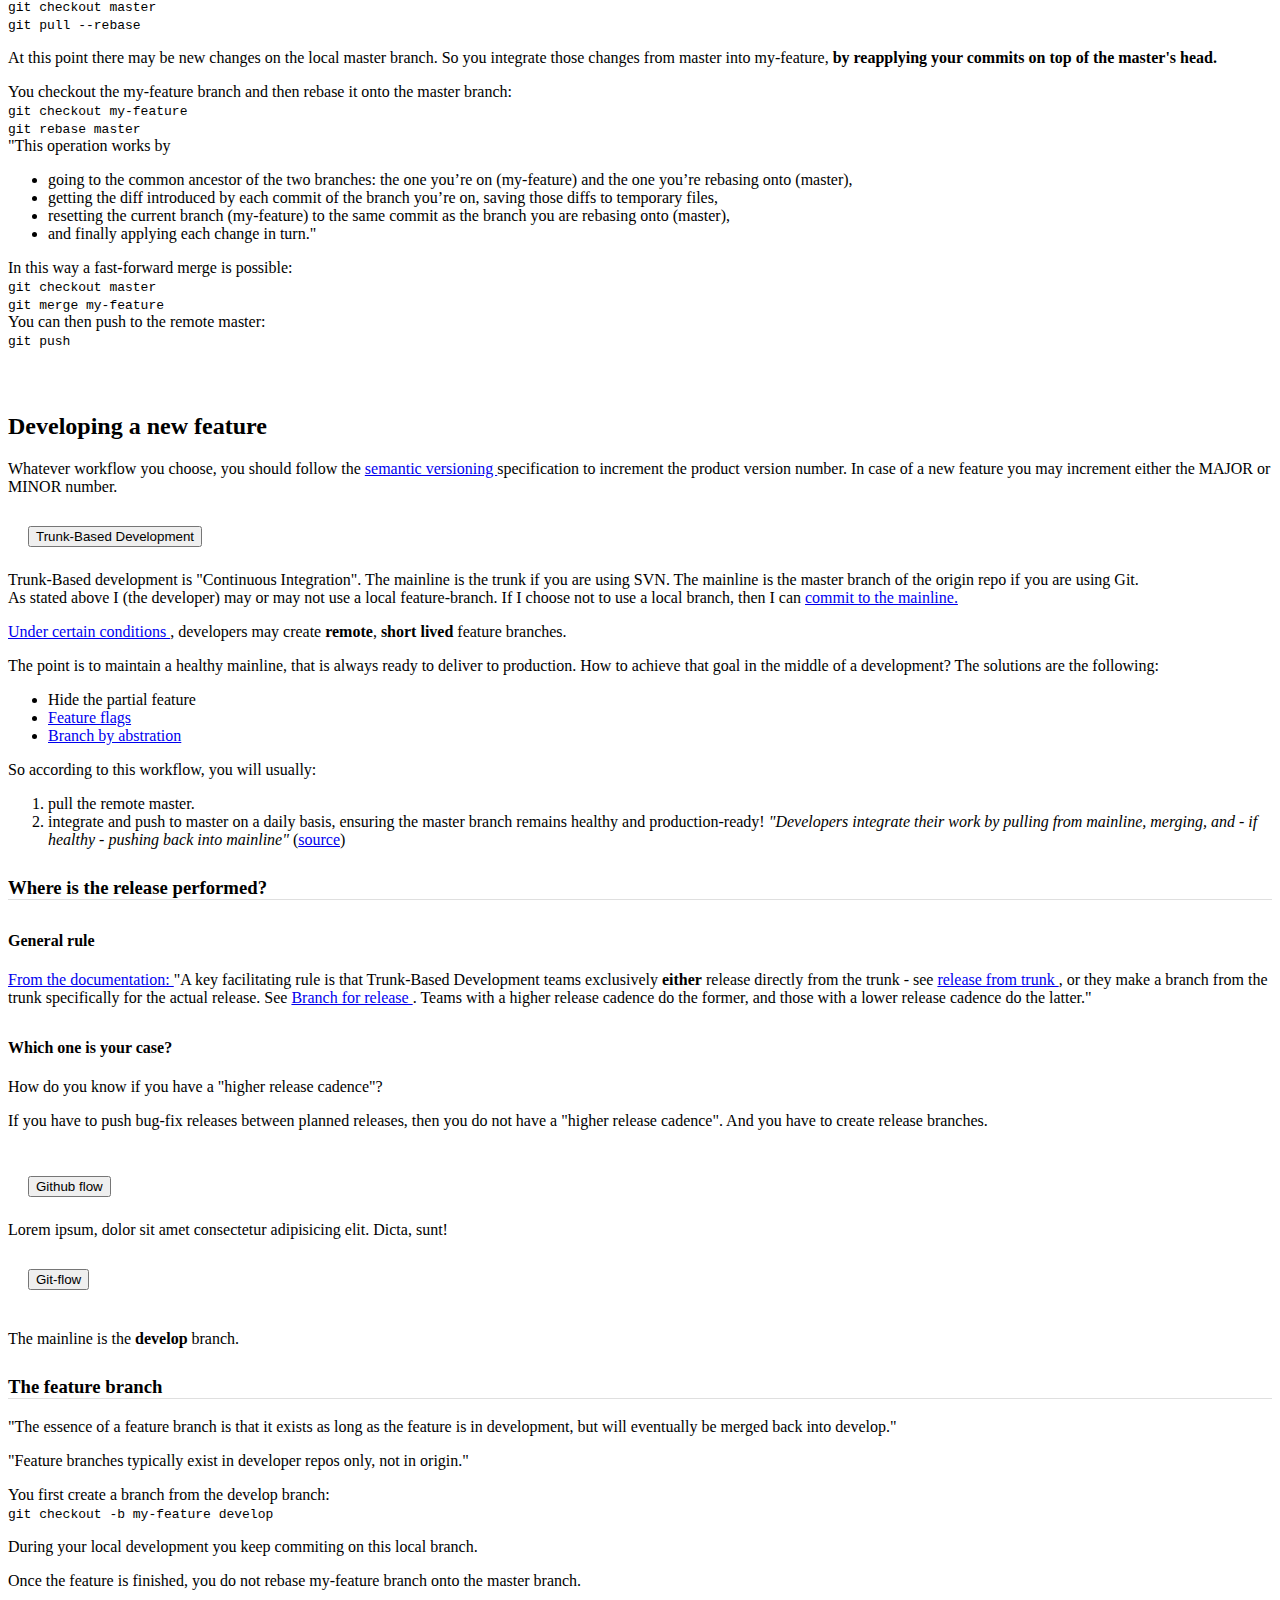
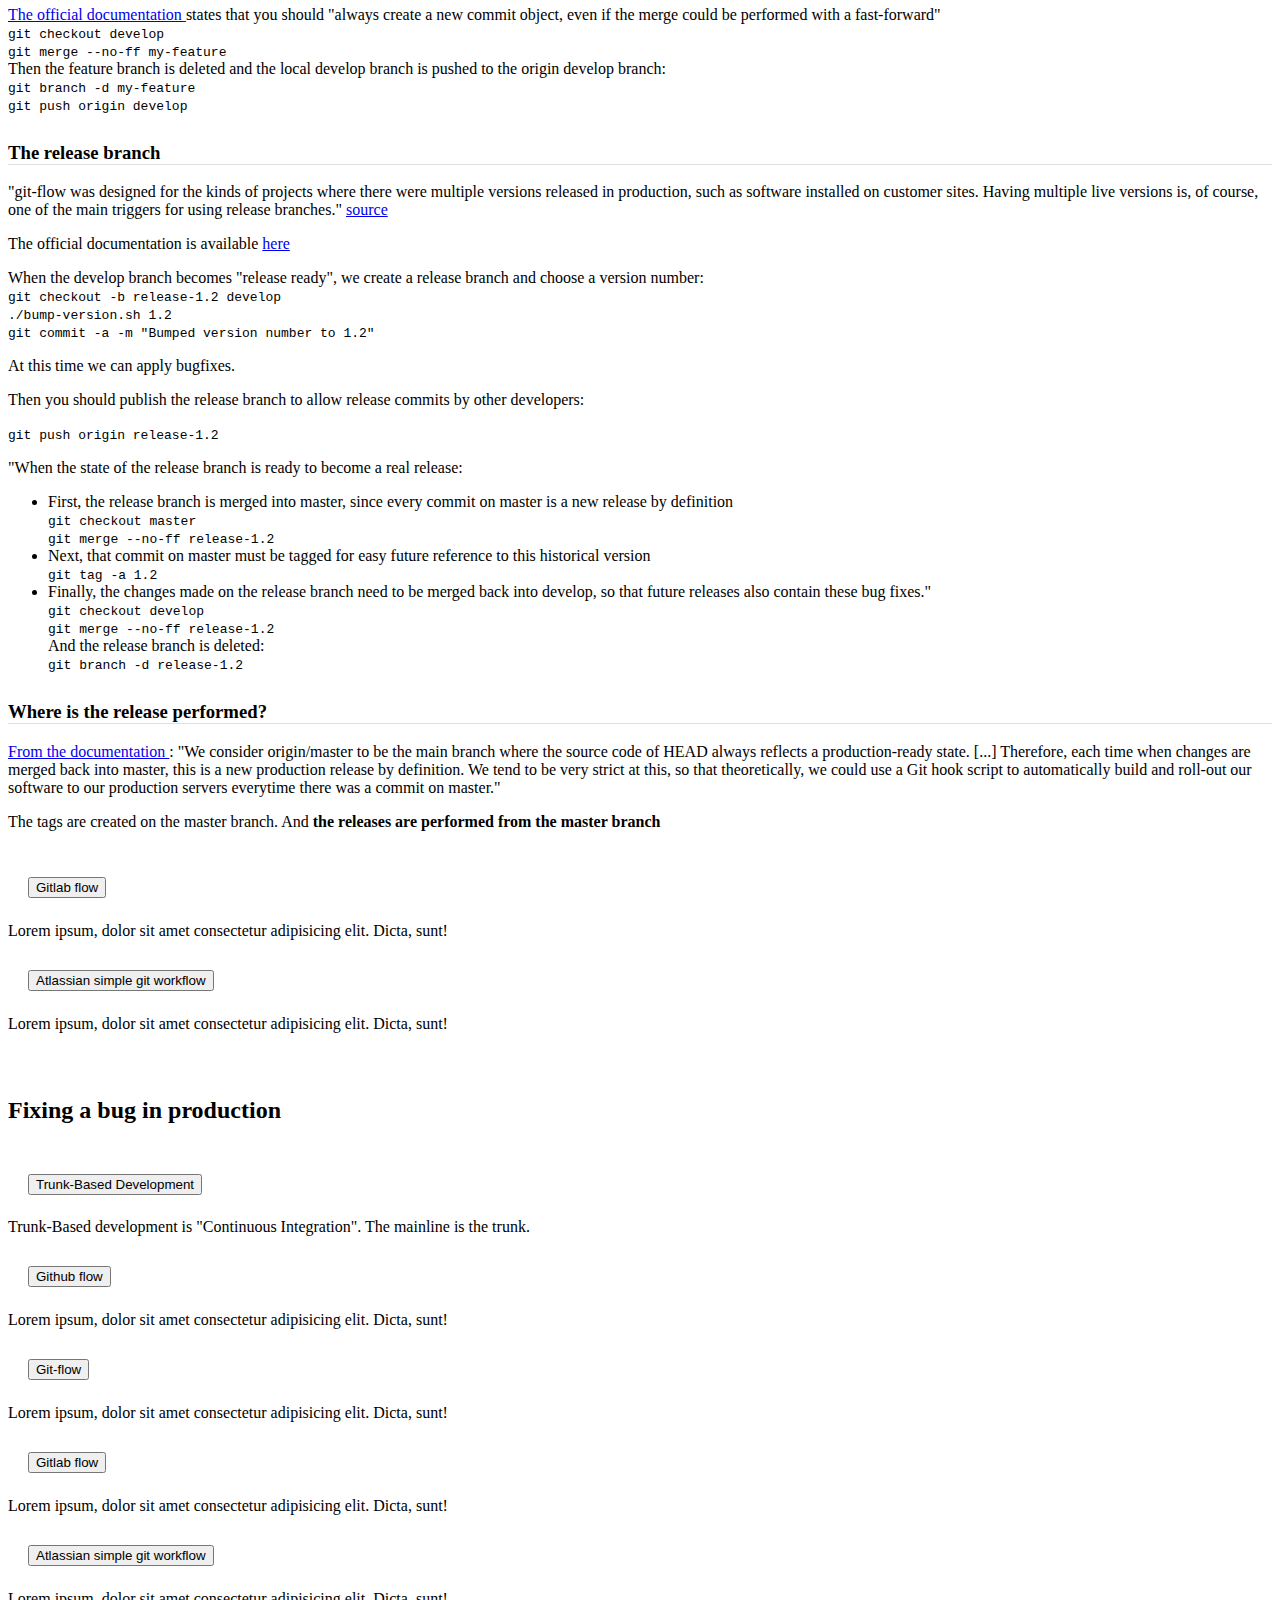
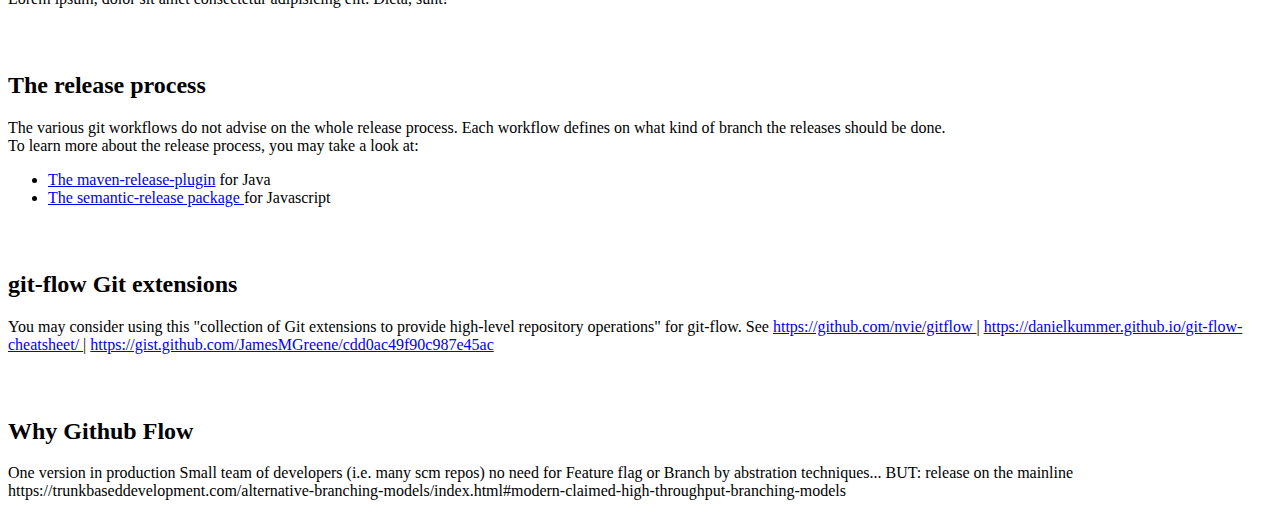
==== commit 96e818a2: "trading simu - signals" ====
--- a/static/git-workflows/index.html
+++ b/static/git-workflows/index.html
@@ -35,6 +35,19 @@
       .parenthese {
         margin: 10px 0 10px 15px;
       }
+      .cmd-snippet {
+        margin: 1rem 0 1rem 0;
+      }
+      .cmd-snippet > div {
+        display: block;
+      }
+      .cmd-snippet kbd {
+        margin-left: 2rem;
+      }
+      .cmd-snippet code {
+        display: block;
+        margin-left: 2rem;
+      }
     </style>
   </head>
   <body>
@@ -48,7 +61,7 @@
             href="https://martinfowler.com/articles/branching-patterns.html"  
           >Martin Fowler's Branching Patterns article</a>, but quickly included many other sources...
           <p>
-            The first section is a quick reminder of the main Git states and commands.
+            The first section gathers general notes on Git.
           </p>
           The following sections deal with common topics:
           <ul>
@@ -182,34 +195,50 @@
                   </div>
                   <p>
                     I modify a README.md file in a fresh local repository.
-                    Then I stage the file with 
-                    <div><kbd>git add README.md</kbd></div>
-                  </p>
-                  The command
-                  <div><kbd>git status</kbd></div> 
-                  returns:
-                  <p>
-                    <pre>
-  Changes to be committed:
-  (use "git restore --staged <file>..." to unstage)
-	modified:   README.md</pre>
-                  </p>
-                  <div>1. <kbd>git diff --stat --cached origin/master</kbd></div> 
-                  returns:
-                  <p>
-                    <pre>
-  README.md | 1 +
-  1 file changed, 1 insertion(+)</pre>
-                  </p>
-                  <div>2. <kbd>git diff --stat origin/master HEAD</kbd></div>
-                  does not return anything
-                  <div>
+                    Then I stage the file with:
+                    <br>
+                    <kbd>git add README.md</kbd>
+                  </p>
+                  <div class="cmd-snippet">
+                    The command:
+                    <div>
+                      <kbd>git status</kbd>
+                    </div>
+                    returns:
+                      <code>
+                        Changes to be committed:<br>
+                        (use "git restore --staged &ltfile&gt..." to unstage)<br>
+                        modified:   README.md
+                      </code>
+                  </div>
+                  <div class="cmd-snippet">
+                    1. The command:
+                    <div>
+                      <kbd>git diff --stat --cached origin/master</kbd>
+                    </div>
+                    returns:
+                      <code>
+                        README.md | 1 +<br>
+                        1 file changed, 1 insertion(+)
+                      </code>
+                  </div>
+                  <div class="cmd-snippet">
+                    2. The command:
+                    <div>
+                      <kbd>git diff --stat origin/master HEAD</kbd>
+                    </div>
+                    does not return anything.
+                  </div>
+                  <div class="cmd-snippet">
                     And indeed
-                    <div><kbd>git push</kbd></div>
+                    <div>
+                      <kbd>git push</kbd>
+                    </div>
                     returns:
-                    <pre>
-  Everything up-to-date</pre>
-                    </div>
+                      <code>
+                        Everything up-to-date
+                      </code>
+                  </div>
                   <p>
                     If I commit then the two commands return the same result. And <kbd>git push</kbd> actually pushes the change.
                   </p>
@@ -254,9 +283,46 @@
                       <li>
                         "You can think of the HEAD as the current commit on the current branch"
                       </li>
+                      <li>
+                        Finally
+                        <a
+                          target="_blank"
+                          href="https://nfarina.com/post/9868516270/git-is-simpler#branches"
+                        >
+                          this great article
+                        </a> gives us a technical definition:
+                        <p>
+                          A branch is "the hash of the last commit scribbled down in a file. It’s a clue, a starting point, sometimes called a tip because this represents the tip of the iceberg that is the entire history of the branch"
+                        </p>
+                        <div class="cmd-snippet">
+                          The command:
+                          <div>
+                            <kbd>cat .git/refs/heads/master</kbd>
+                          </div>
+                          returns:
+                            <code>
+                              0d0321f29f04f734e8d9873e34d9409fe115b496
+                            </code>
+                        </div>
+                        <p>
+                          "And since you can have multiple branches in a repository, we should also remember which one we’re working on right now."
+                        </p>
+                        <div class="cmd-snippet">
+                          The command:
+                          <div>
+                            <kbd>cat .git/HEAD</kbd>
+                          </div>
+                          returns:
+                            <code>
+                              ref: refs/heads/master
+                            </code>
+                        </div>
+                      </li>
                     </ul>
-                    HEAD is a reference to the last commit in the currently checked-out branch. That is why 
-                    <kbd>git diff --stat origin/master HEAD</kbd>
+                    <p class="lead">
+                      HEAD is a reference to the last commit in the currently checked-out branch. 
+                    </p>
+                    That is why <kbd>git diff --stat origin/master HEAD</kbd>
                     compares the HEAD of the <b>master</b> branch of the origin repo, with the HEAD of the current local branch...
                     (assumed to be the <b>master</b> branch of the local repo)
                   </p>
@@ -302,18 +368,25 @@
                     <h4 class="custom-h4">
                       How to revert un-staged changes to the last committed revision?
                     </h4>
-                    If I modify the README.md file, 
-                    <div><kbd>git status</kbd></div>gives:
-                    <pre>
-  On branch master
-  Your branch is up to date with 'origin/master'.
-
-  Changes not staged for commit:
-    (use "git add &lt;file&gt;..." to update what will be committed)
-    (use "git restore &lt;file&gt;..." to discard changes in working directory)
-  	modified:   README.md
-
-  no changes added to commit (use "git add" and/or "git commit -a")</pre>
+
+                    <div class="cmd-snippet">
+                      If I modify the README.md file, the command:
+                      <div>
+                        <kbd>git status</kbd>
+                      </div>
+                      returns:
+                        <code>
+                          On branch master<br>
+                          Your branch is up to date with 'origin/master'.<br>
+                          <br>
+                          Changes not staged for commit:<br>
+                            (use "git add &lt;file&gt;..." to update what will be committed)<br>
+                            (use "git restore &lt;file&gt;..." to discard changes in working directory)<br>
+                            modified:   README.md<br>
+                            <br>
+                          no changes added to commit (use "git add" and/or "git commit -a")<br>
+                        </code>
+                    </div>
                       <p>
                         If I later want to revert this modification. Then I can use: <kbd>git checkout README.md</kbd>
                       </p>
@@ -327,22 +400,32 @@
                         In this case I modified the README.md file, then I staged the file using
                         <kbd>git add README.md</kbd>
                       </p>
-                      <div><kbd>git status</kbd></div>returns:
-                    <pre>
-  On branch master
-  Your branch is up to date with 'origin/master'.
-
-  Changes to be committed:
-    (use "git restore --staged &lt;file&gt;..." to unstage)
-    modified:   README.md</pre>
-                      <div>
-                        This time the command is
-                        <div><kbd>git reset README.md</kbd></div>
+                      <div class="cmd-snippet">
+                        The command:
+                        <div>
+                          <kbd>git status</kbd>
+                        </div>
+                        returns:
+                          <code>
+                            On branch master<br>
+                            Your branch is up to date with 'origin/master'.<br>
+                            <br>
+                            Changes to be committed:<br>
+                              (use "git restore --staged &lt;file&gt;..." to unstage)<br>
+                              modified:   README.md<br>
+                          </code>
+                      </div>
+                      <div class="cmd-snippet">
+                        This time the command is:
+                        <div>
+                          <kbd>git reset README.md</kbd>
+                        </div>
                         which returns:
-                        <pre>
-  Unstaged changes after reset:
-  M	README.md</pre>
-                        </div>
+                          <code>
+                            Unstaged changes after reset:<br>
+                            M	README.md
+                          </code>
+                      </div>
                       <p>
                         The reset has removed staged changes from the commit index.
                         The local modification is still present in the work-tree.
@@ -397,6 +480,69 @@
                           The next section
                         </a> provides some details about that.
                       </p>
+
+                      <h4 class="custom-h4">How to merge commits from other contirbutors</h4>
+
+                      As advised
+                      <a
+                        target="_blank"
+                        href="https://longair.net/blog/2009/04/16/git-fetch-and-merge/"
+                      >
+                        here
+                      </a>, <b>"fetch and merge, don't pull"</b>.
+                      <p>
+                        You may want to avoid a merge commit by doing a rebase.
+                        But you should only do it on a local not shared branch.
+                        This is the golden rule of rebase, detailled 
+                        <a
+                          target="_blank"
+                          href="https://www.daolf.com/posts/git-series-part-2/"
+                        >
+                          here
+                        </a>. In this case you may follow the steps detailled
+                        <a
+                          href="#lh"
+                        >
+                          below
+                        </a>.
+                      </p>
+
+                      <h3 class="custom-h3">Git storage, branches and tags</h3>
+                      I recommend reading
+                      <ol>
+                        <li>
+                          <a
+                            href="https://stackoverflow.com/questions/8198105/how-does-git-store-files"
+                          >
+                            This SO question
+                          </a> that explains how Git stores files. 
+                          <div>
+                            <img class="custom-img" src="img/git-storage.png" alt="Git storage" />
+                          </div>
+                        </li>
+                        <li>
+                          <a
+                            target="_blank"
+                            href="https://git-scm.com/book/en/v2/Git-Branching-Branches-in-a-Nutshell"
+                          >
+                            The official documentation <b>Git Branching - Branches in a Nutshell</b>
+                          </a>
+                        </li>
+                        <li>
+                          And
+                          <a
+                            target="_blank"
+                            href="https://git-scm.com/book/en/v2/Git-Basics-Tagging"
+                          >
+                            these</a> 
+                          <a
+                            target="_blank"
+                            href="https://www.atlassian.com/git/tutorials/inspecting-a-repository/git-tag"
+                          >
+                            two</a> resources about git tags
+                        </li>
+                      </ol>
+                      
                 </div><!-- card-body -->
               </div><!-- collapse -->
             </div><!-- card -->
@@ -491,19 +637,24 @@
                       alt="non linear history 1"
                     />
                   </div>
-                  What happens if I try the same fast-forward merge?
-                  <div>
-                    <kbd>git checkout master</kbd>
-                  </div>
-                  <div>
-                    <kbd>git merge my-feature</kbd>
-                  </div>
-                  I get the following error:
-                  <div>
-                    <pre>
-  Auto-merging README.md
-  CONFLICT (content): Merge conflict in README.md
-  Automatic merge failed; fix conflicts and then commit the result.</pre>
+                  
+                  <div class="cmd-snippet">
+                    What happens if I try the same fast-forward merge?
+                    <div>
+                      <kbd>git checkout master</kbd>
+                    </div>
+                  </div>
+                  <div class="cmd-snippet">
+                    and:
+                    <div>
+                      <kbd>git merge my-feature</kbd>
+                    </div>
+                    returns the following error:
+                      <code>
+                        Auto-merging README.md<br>
+                        CONFLICT (content): Merge conflict in README.md<br>
+                        Automatic merge failed; fix conflicts and then commit the result.
+                      </code>
                   </div>
                   and this history graph:
                   <div>
@@ -513,15 +664,21 @@
                       alt="non linear history 2"
                     />
                   </div>
-                  The uncommitted changes are quite simple in my case:
-                  <pre>
-  <<<<<<< HEAD
-  something else
-  =======
-  A B C
-  >>>>>>> my-feature</pre>
-                  I then have to manually resolve the conflict, add the file and commit to the master.
-                  But this will <b>not</b> result in a linear commit history.
+                  <div class="cmd-snippet">
+                    The uncommitted changes are quite simple in my case:
+                      <code>
+                        &lt;&lt;&lt;&lt;&lt;&lt;&lt; HEAD<br>
+                        something else<br>
+                        =======<br>
+                        A B C<br>
+                        &gt;&gt;&gt;&gt;&gt;&gt;&gt; my-feature<br>
+                      </code>
+                  </div>
+                  <p>
+                    I then have to manually resolve the conflict, add the file and commit to the master.
+                    But this will <b>not</b> result in a linear commit history.
+                  </p>
+
                   <h3 class="custom-h3">Using rebase</h3>
                   I am going to use rebase on the local my-feature branch. This branch is not public.
                   So the 
@@ -536,36 +693,46 @@
                       alt="non linear history 1"
                     />
                   </div>
-                  Then I rebase to change the root of my-feature branch from the old master to the tip of the latest master.
-                  <div>
-                    <kbd>git checkout my-feature</kbd>
-                  </div>
-                  <div>
-                    <kbd>git rebase master</kbd>
-                  </div>
-                  I get the following error:
-                  <pre>
-  First, rewinding head to replay your work on top of it...
-  Applying: modification A
-  Using index info to reconstruct a base tree...
-  M	README.md
-  Falling back to patching base and 3-way merge...
-  Auto-merging README.md
-  CONFLICT (content): Merge conflict in README.md
-  error: Failed to merge in the changes.
-  Patch failed at 0001 modification A
-  hint: Use 'git am --show-current-patch' to see the failed patch
-  Resolve all conflicts manually, mark them as resolved with
-  "git add/rm &lt;conflicted_files&gt;", then run "git rebase --continue".
-  You can instead skip this commit: run "git rebase --skip".
-  To abort and get back to the state before "git rebase", run "git rebase --abort".</pre>
-                  The uncommitted changes are only related to the first commit "modification A":
-                  <pre>
-  <<<<<<< HEAD
-  something else
-  =======
-  A
-  >>>>>>> modification A</pre>
+                  <div class="cmd-snippet">
+                    Then I rebase to change the root of my-feature branch from the old master to the tip of the latest master.
+                    <div>
+                      <kbd>git checkout my-feature</kbd>
+                    </div>
+                  </div>
+                  <div class="cmd-snippet">
+                    <div>
+                      <kbd>git rebase master</kbd>
+                    </div>
+                    returns the following error:
+                      <code>
+                        First, rewinding head to replay your work on top of it...<br>
+                        Applying: modification A<br>
+                        Using index info to reconstruct a base tree...<br>
+                        M	README.md<br>
+                        Falling back to patching base and 3-way merge...<br>
+                        Auto-merging README.md<br>
+                        CONFLICT (content): Merge conflict in README.md<br>
+                        error: Failed to merge in the changes.<br>
+                        Patch failed at 0001 modification A<br>
+                        hint: Use 'git am --show-current-patch' to see the failed patch<br>
+                        Resolve all conflicts manually, mark them as resolved with<br>
+                        "git add/rm &lt;conflicted_files&gt;", then run "git rebase --continue".<br>
+                        You can instead skip this commit: run "git rebase --skip".<br>
+                        To abort and get back to the state before "git rebase", run "git rebase --abort".
+                      </code>
+                  </div>
+                  <div class="cmd-snippet">
+                    The uncommitted changes are only related to the first commit "modification A":
+                      <code>
+                        &lt;&lt;&lt;&lt;&lt;&lt;&lt; HEAD<br>
+                        something else<br>
+                        =======<br>
+                        A<br>
+                        &gt;&gt;&gt;&gt;&gt;&gt;&gt; modification A
+                      </code>
+                  </div>
+
+
                   Git invites me to manually resolve the conflict:
                   <pre>
   something else
@@ -675,30 +842,59 @@
       <div class="row">
         <div class="col-12">
           <h2 class="custom-h2">Local branches</h2>
-          <ul>
-            <li>
-              If you choose
-              <a
-                target="_blank"
-                href="https://martinfowler.com/articles/branching-patterns.html#continuous-integration"
+
+          <div class="accordion" id="lfb">
+            <div class="card">
+              <div class="card-header custom-card-header" id="lfb-headingOne">
+                <h2 class="mb-0">
+                  <button
+                    class="btn btn-link"
+                    type="button"
+                    data-toggle="collapse"
+                    data-target="#lfb-collapseOne"
+                    aria-expanded="false"
+                    aria-controls="lfb-collapseOne"
+                  >
+                    Creating a local feature branch
+                  </button>
+                </h2>
+              </div>
+
+              <div
+                id="lfb-collapseOne"
+                class="collapse"
+                aria-labelledby="lfb-headingOne"
+                data-parent="#lfb"
               >
-                Continuous Integration
-              </a>
-              then you may use a local branch or not. "Most people who
-              use Continuous Integration don't bother with a separate
-              local branch to work on".
-            </li>
-            <li>
-              If you choose
-              <a
-                target="_blank"
-                href="https://martinfowler.com/articles/branching-patterns.html#feature-branching"
-              >
-                Feature Branching
-              </a>
-              then you have to create a local branch.
-            </li>
-          </ul>
+                <div class="card-body">
+                  <ul>
+                    <li>
+                      If you choose
+                      <a
+                        target="_blank"
+                        href="https://martinfowler.com/articles/branching-patterns.html#continuous-integration"
+                      >
+                        Continuous Integration
+                      </a>
+                      then you may use a local branch or not. "Most people who
+                      use Continuous Integration don't bother with a separate
+                      local branch to work on".
+                    </li>
+                    <li>
+                      If you choose
+                      <a
+                        target="_blank"
+                        href="https://martinfowler.com/articles/branching-patterns.html#feature-branching"
+                      >
+                        Feature Branching
+                      </a>
+                      then you have to create a local branch.
+                    </li>
+                  </ul>
+                </div><!-- card-body -->
+              </div><!-- collapse -->
+            </div><!-- card -->
+          </div><!-- accordion -->
 
           <div class="accordion" id="lb">
             <div class="card">
@@ -712,7 +908,7 @@
                     aria-expanded="false"
                     aria-controls="lb-collapseOne"
                   >
-                    How to develop on a local branch
+                    Rebasing your local branch onto the mainline
                   </button>
                 </h2>
               </div>
@@ -724,6 +920,9 @@
                 data-parent="#lb"
               >
                 <div class="card-body">
+                  <p class="lead">
+                    <b>Important: </b>This technique is not used for the git-flow workflow.
+                  </p>
                   On the local master branch:
                   <div>
                     <kbd>git pull --rebase</kbd>
@@ -747,9 +946,11 @@
                    <div>
                      <kbd>git pull --rebase</kbd>
                    </div>
-                   At this point there may be new changes on the local master branch.
-                   So you integrate those changes from master into my-feature, <b>by reapplying your commits on top of the master's head</b>
-                   You checkout the my-feature branch and then rebase it onto the master branch:
+                   <p>
+                    At this point there may be new changes on the local master branch.
+                    So you integrate those changes from master into my-feature, <b>by reapplying your commits on top of the master's head.</b>
+                  </p>
+                  You checkout the my-feature branch and then rebase it onto the master branch:
                    <div>
                      <kbd>git checkout my-feature</kbd>
                    </div>
@@ -832,33 +1033,26 @@
                   </div>
                   <div>
                     As stated above I (the developer) may or may not use a local feature-branch.
-                    <ul>
-                      <li>
-                        If I choose to use a local branch it should be short lived and 
+                    If I choose not to use a local branch, then I can 
+                    <a
+                      target="_blank"
+                      href="https://trunkbaseddevelopment.com/committing-straight-to-the-trunk/"
+                    >
+                      commit to the mainline.
+                      <p>
                         <a
                           target="_blank"
                           href="https://trunkbaseddevelopment.com/short-lived-feature-branches/"
                         >
-                          not last more than a couple of days.
-                        </a>
-                      </li>
-                      <li>
-                        If I choose not to use a local branch, then I can 
-                        <a
-                          target="_blank"
-                          href="https://trunkbaseddevelopment.com/committing-straight-to-the-trunk/"
-                        >
-                          commit to the mainline.
-                        </a>
-                      </li>
-                    </ul>
-                    In both cases each integration step to the mainline requires a pull 
-                    (recommended with --rebase) and a merge (recommended to be a fast-forward).
-                    These integration steps should happen on a daily basis.
+                          Under certain conditions 
+                        </a>,
+                        developers may create <b>remote</b>, <b>short lived</b> feature branches.
+                      </p>
+                    
                   </div>
                   <div>
                     The point is to maintain a healthy mainline, that is always ready to deliver to production.
-                    How can one developer achieve that goal?
+                    How to achieve that goal in the middle of a development?
                     The solutions are the following:
                     <ul>
                       <li>
@@ -882,7 +1076,7 @@
                       </li>
                     </ul>
                   </div>
-                  So according to this workflow, you will:
+                  So according to this workflow, you will usually:
                   <ol>
                     <li>
                       pull the remote master.
@@ -893,6 +1087,39 @@
                       (<a target="_blank" href="https://martinfowler.com/articles/branching-patterns.html#mainline-integration">source</a>)
                     </li>
                   </ol>
+                    
+                  <h3 class="custom-h3">Where is the release performed?</h3>
+
+                  <h4 class="custom-h4">General rule</h4>
+                  <a
+                    target="_blank"
+                    href="https://trunkbaseddevelopment.com/5-min-overview/"
+                  >
+                    From the documentation:
+                  </a>"A key facilitating rule is that Trunk-Based Development teams exclusively <b>either</b>
+                   release directly from the trunk - see 
+                   <a
+                    target="_blank"
+                    href="https://trunkbaseddevelopment.com/release-from-trunk/"
+                   >
+                   release from trunk
+                   </a>, or they make a branch from the trunk specifically for the actual release. 
+                   See 
+                   <a
+                    target="_blank"
+                    href="https://trunkbaseddevelopment.com/branch-for-release/"
+                   >
+                   Branch for release
+                   </a>. Teams with a higher release cadence do the former, 
+                   and those with a lower release cadence do the latter."
+                   
+                  <h4 class="custom-h4">Which one is your case?</h4>
+                  How do you know if you have a "higher release cadence"?
+                  <p>
+                    If you have to push bug-fix releases between planned releases, 
+                    then you do not have a "higher release cadence".
+                    And you have to create release branches.
+                  </p>
 
                 </div><!-- card-body -->
               </div><!-- collapse -->
@@ -946,8 +1173,101 @@
                 data-parent="#dnf"
               >
                 <div class="card-body">
-                  Lorem ipsum, dolor sit amet consectetur adipisicing elit.
-                  Dicta, sunt!
+                  <p>
+                    The mainline is the <b>develop</b> branch.
+                  </p>
+
+                  <h3 class="custom-h3">The feature branch</h3>
+
+                  <p>
+                    "The essence of a feature branch is that it exists as long as the feature is in development, but will eventually be merged back into develop."
+                  </p>
+                  <p>
+                    "Feature branches typically exist in developer repos only, not in origin."
+                  </p>
+
+                  You first create a branch from the develop branch:
+                  <div><kbd>git checkout -b my-feature develop</kbd></div>
+                  <p>
+                    During your local development you keep commiting on this local branch.
+                  </p>
+                  <p>
+                    Once the feature is finished, you do not rebase my-feature branch onto the master branch.
+                  </p>
+                  <a
+                    target="_blank"
+                    href="https://nvie.com/posts/a-successful-git-branching-model/#feature-branches"
+                  >
+                    The official documentation
+                  </a> states that you should "always create a new commit object, even if the merge could be performed with a fast-forward"
+                  <div><kbd>git checkout develop</kbd></div>
+                  <div><kbd>git merge --no-ff my-feature</kbd></div>
+                  Then the feature branch is deleted and the local develop branch is pushed to the origin develop branch:
+                  <div><kbd>git branch -d my-feature</kbd></div>
+                  <div><kbd>git push origin develop</kbd></div>
+
+                  <h3 class="custom-h3">The release branch</h3>
+
+                  <p>
+                    "git-flow was designed for the kinds of projects where there were multiple versions released in production, such as software installed on customer sites. Having multiple live versions is, of course, one of the main triggers for using release branches."
+                    <a target="_blank" href="https://martinfowler.com/articles/branching-patterns.html#Git-flow">source</a>
+                  </p>
+
+                  <p>
+                    The official documentation is available
+                    <a
+                      target="_blank"
+                      href="https://nvie.com/posts/a-successful-git-branching-model/#release-branches"
+                    >
+                      here
+                    </a>
+                  </p>
+
+                    When the develop branch becomes "release ready", we create a release branch and choose a version number:
+                  <div><kbd>git checkout -b release-1.2 develop</kbd></div>
+                  <div><kbd>./bump-version.sh 1.2</kbd></div>
+                  <div><kbd>git commit -a -m "Bumped version number to 1.2"</kbd></div>
+                  <p>
+                    At this time we can apply bugfixes.
+                  </p>
+                  <p>
+                    Then you should publish the release branch to allow release commits by other developers:
+                    <div><kbd>git push origin release-1.2</kbd></div>
+                  </p>
+                    "When the state of the release branch is ready to become a real release:
+                    <ul>
+                      <li>
+                        First, the release branch is merged into master, since every commit on master is a new release by definition
+                        <div><kbd>git checkout master</kbd></div>
+                        <div><kbd>git merge --no-ff release-1.2</kbd></div>
+                      </li>
+                      <li>
+                        Next, that commit on master must be tagged for easy future reference to this historical version
+                        <div><kbd>git tag -a 1.2</kbd></div>
+                      </li>
+                      <li>
+                        Finally, the changes made on the release branch need to be merged back into develop, so that future releases also contain these bug fixes."
+                        <div><kbd>git checkout develop</kbd></div>
+                        <div><kbd>git merge --no-ff release-1.2</kbd></div>
+                        And the release branch is deleted:
+                        <div><kbd>git branch -d release-1.2</kbd></div>
+                      </li>
+                    </ul>
+                    
+                    <h3 class="custom-h3">Where is the release performed?</h3>
+
+                    <a
+                      target="_blank"
+                      href="https://nvie.com/posts/a-successful-git-branching-model/#the-main-branches"
+                    >
+                      From the documentation
+                    </a>:
+                    "We consider origin/master to be the main branch where the source code of HEAD always reflects a production-ready state.
+                    [...]
+                    Therefore, each time when changes are merged back into master, this is a new production release by definition. We tend to be very strict at this, so that theoretically, we could use a Git hook script to automatically build and roll-out our software to our production servers everytime there was a commit on master."
+                    <p>
+                      The tags are created on the master branch. And <b>the releases are performed from the master branch</b>
+                    </p>
                 </div>
               </div>
             </div>
@@ -1184,6 +1504,31 @@
 
       <div class="row">
         <div class="col-12">
+          <h2 class="custom-h2">git-flow Git extensions</h2>
+          You may consider using this "collection of Git extensions to provide high-level repository operations" for git-flow.
+          See <a
+            target="_blank"
+            href="https://github.com/nvie/gitflow"
+          >
+          https://github.com/nvie/gitflow
+          </a>|
+          <a
+            target="_blank"
+            href="https://danielkummer.github.io/git-flow-cheatsheet/"
+          >
+          https://danielkummer.github.io/git-flow-cheatsheet/
+          </a>|
+          <a
+            target="_blank"
+            href="https://gist.github.com/JamesMGreene/cdd0ac49f90c987e45ac"
+          >
+          https://gist.github.com/JamesMGreene/cdd0ac49f90c987e45ac
+          </a>
+        </div><!-- col-12 -->
+      </div><!-- row --> 
+
+      <div class="row">
+        <div class="col-12">
           <h2 class="custom-h2">Why Github Flow</h2>
           One version in production
           Small team of developers (i.e. many scm repos)
